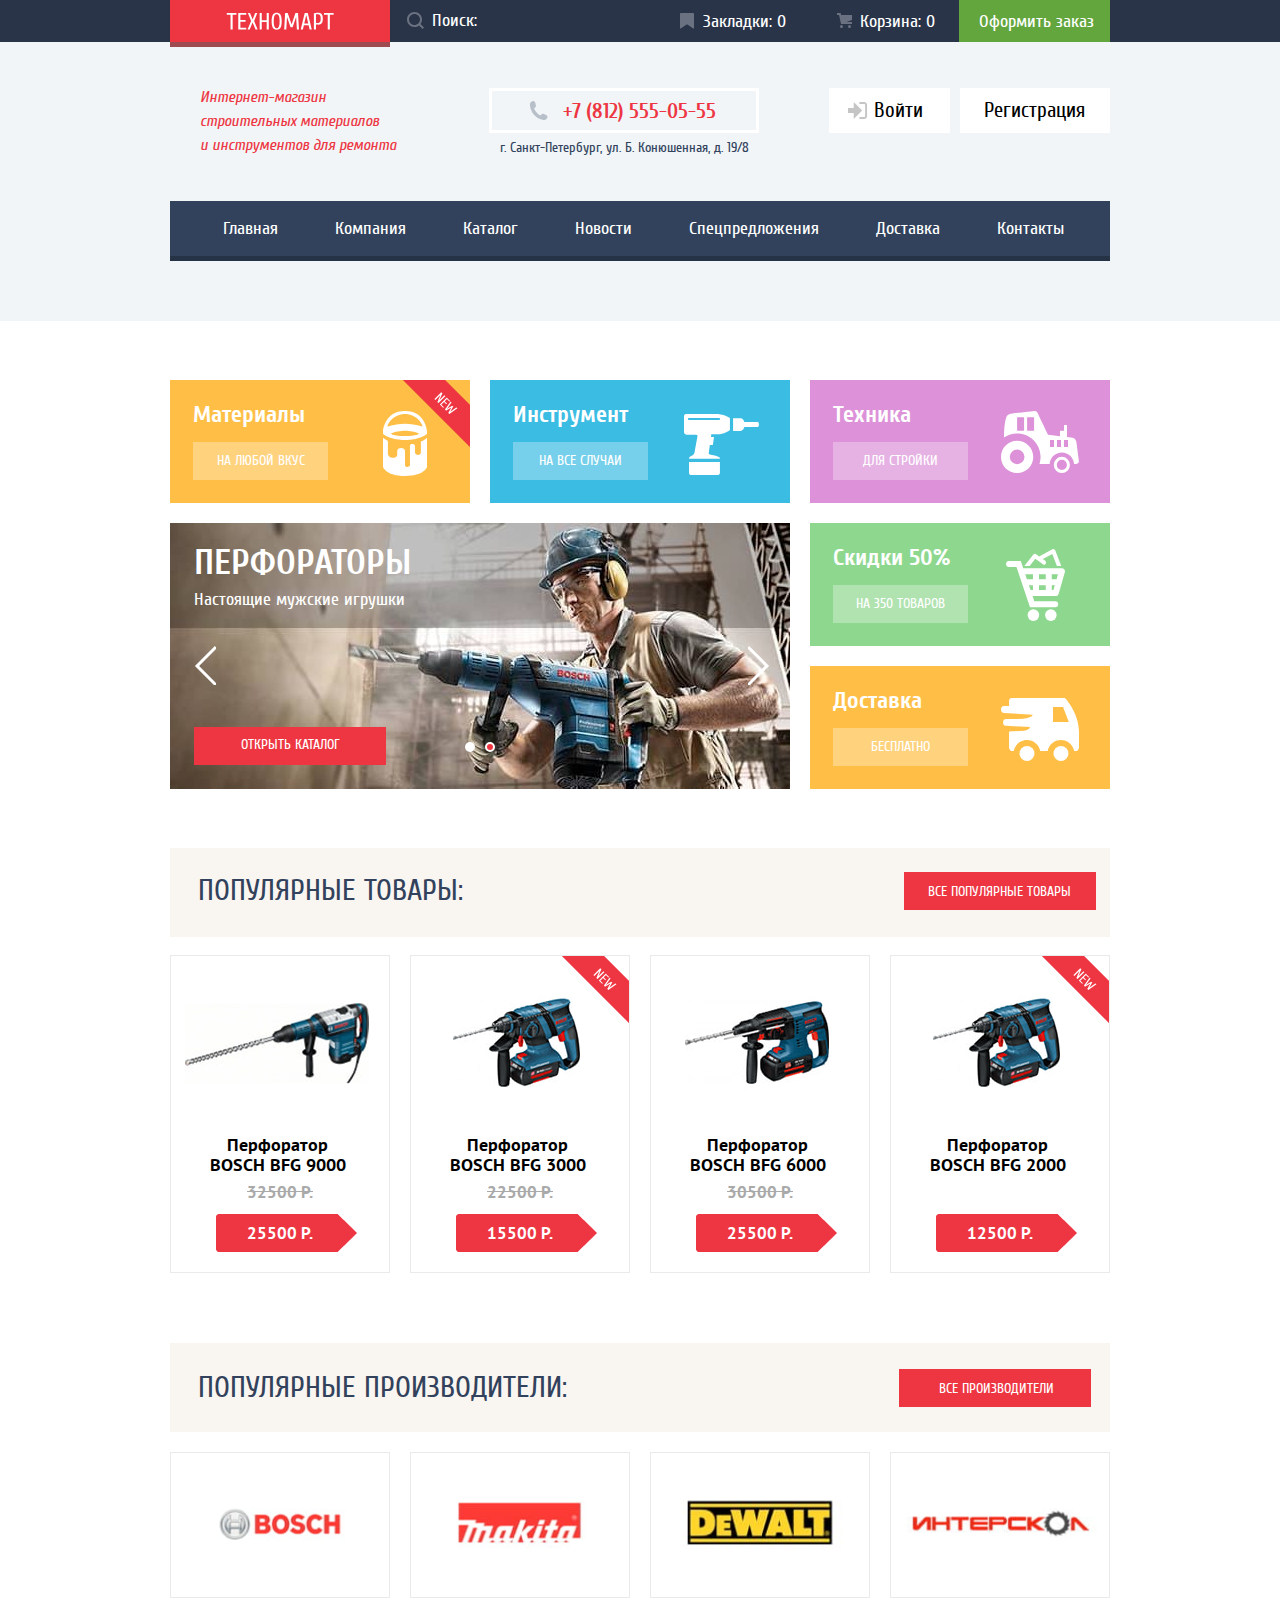
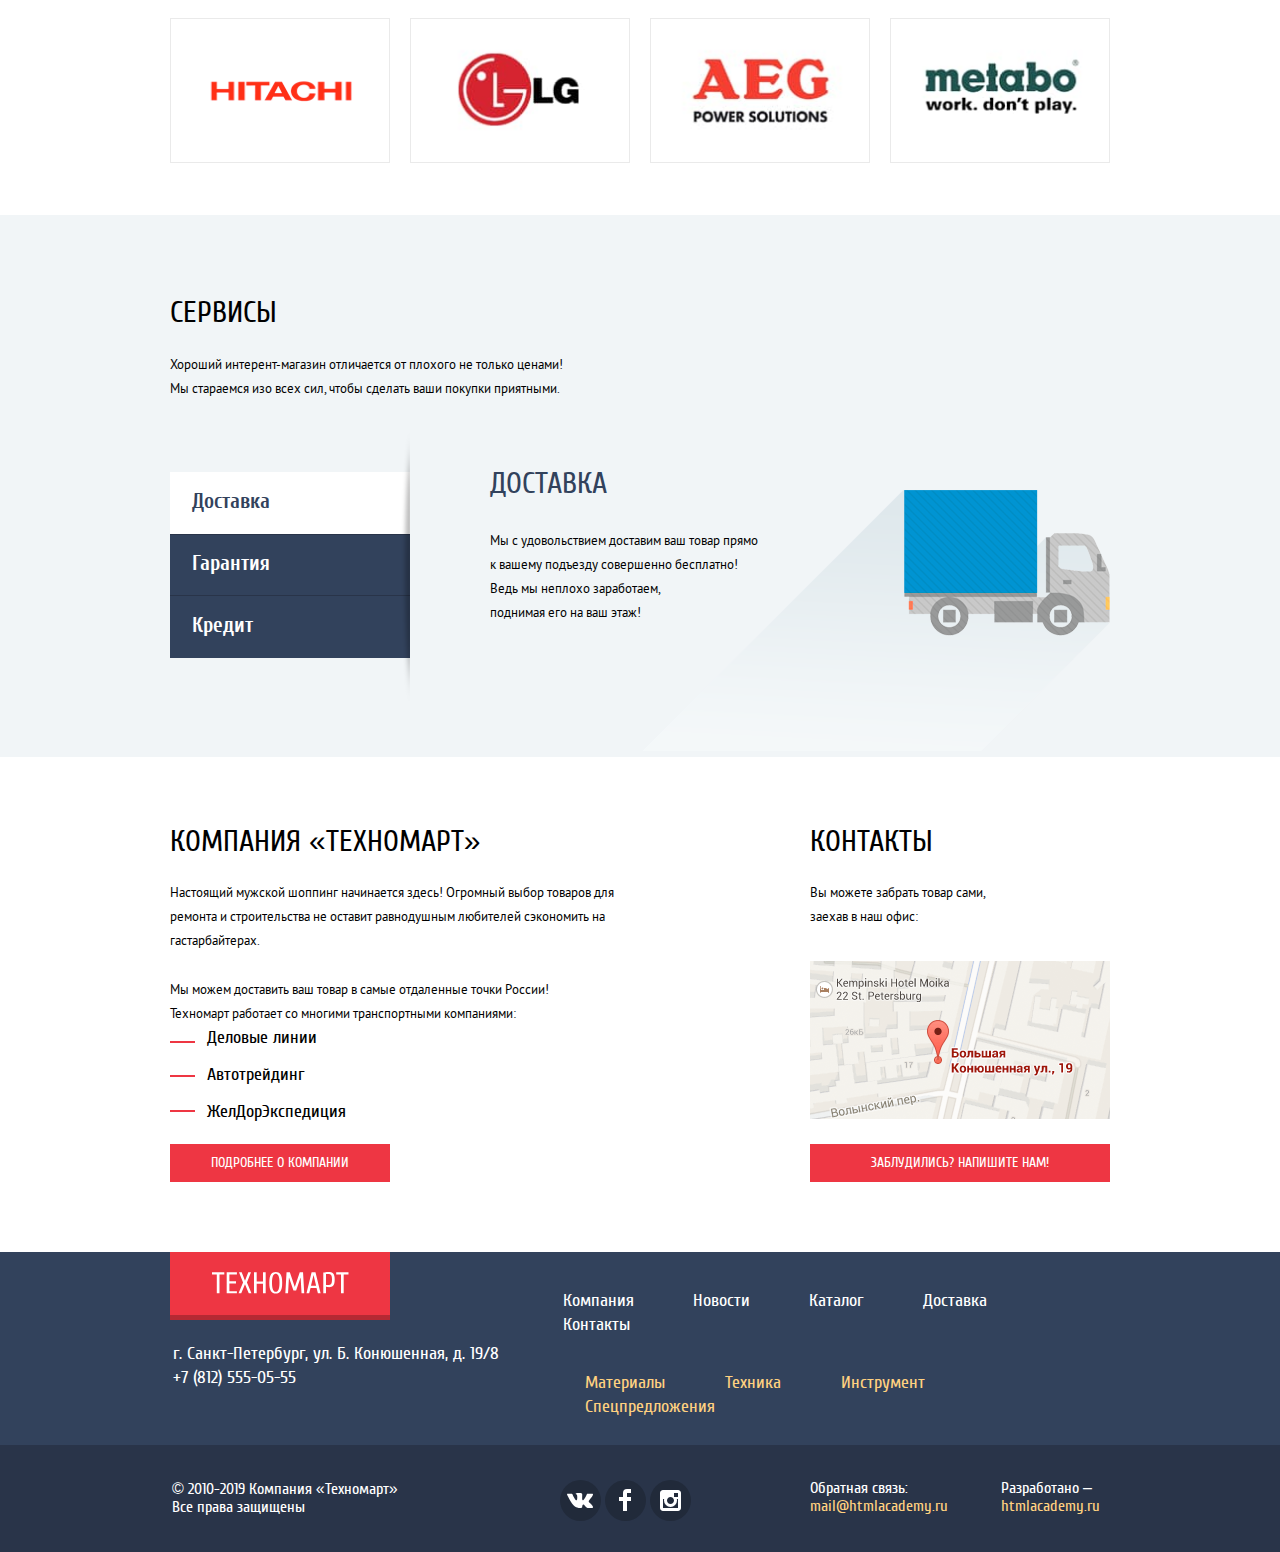
==== index.html @ ccb1fd42 "Сайт" ====
<!DOCTYPE html>
<html lang="ru" class="page">

<head>
  <meta charset="UTF-8">
  <meta name="viewport" content="width=device-width, initial-scale=1">
  <link href="css/normalize.css" rel="stylesheet">
  <link href="css/min-style.css" rel="stylesheet">
  <title>Техномарт</title>
</head>

<body class="page-body">

  <header class="main-header">
    <div class="header-up-menu">
      <div class="container">
        <div class="header-up-menu-flex">
          <a class="header-logo header-logo--nopointer" aria-label="Логотип компании технормарт">
            <svg width="108" height="18" viewBox="0 0 108 18" fill="none">
              <path fill-rule="evenodd" clip-rule="evenodd"
                d="M103.847 2.65853V17.4498H101.734V2.65853H97.9779V1.01506H107.604V2.65853H103.847ZM95.7123 11.3572C95.3444 11.819 94.8827 12.1477 94.327 12.3433C93.7714 12.539 93.1101 12.6368 92.3431 12.6368C91.9831 12.6368 91.5762 12.6133 91.1223 12.5664C90.6683 12.5194 90.2927 12.4646 89.9953 12.402V17.4498H87.8823V1.24984C88.477 1.07766 89.0757 0.95636 89.6783 0.885926C90.281 0.815491 90.9344 0.780273 91.6388 0.780273C92.5779 0.780273 93.3762 0.8781 94.0336 1.07375C94.6909 1.2694 95.2231 1.59419 95.6301 2.0481C96.037 2.50201 96.3344 3.10462 96.5223 3.85593C96.7101 4.60723 96.804 5.53853 96.804 6.64984C96.804 7.79245 96.714 8.74723 96.534 9.51419C96.354 10.2811 96.0801 10.8955 95.7123 11.3572ZM94.5149 4.5368C94.3975 3.97332 94.2136 3.52723 93.9631 3.19853C93.7127 2.86984 93.3957 2.63897 93.0123 2.50593C92.6288 2.37288 92.1709 2.30636 91.6388 2.30636H89.9953V10.9933H91.6388C92.1709 10.9933 92.6288 10.9268 93.0123 10.7938C93.3957 10.6607 93.7127 10.4298 93.9631 10.1011C94.2136 9.77245 94.3975 9.32636 94.5149 8.76288C94.6322 8.1994 94.6909 7.49506 94.6909 6.64984C94.6909 5.80462 94.6322 5.10027 94.5149 4.5368ZM82.5996 13.2238H77.904L76.8475 17.4498H74.7344L78.7257 1.01506H81.7779L85.7692 17.4498H83.6562L82.5996 13.2238ZM80.2988 3.36288H80.2049L78.2562 11.5803H82.2475L80.2988 3.36288ZM70.1562 5.24114H70.0388L66.6344 15.3368H64.5214L61.117 5.24114H60.9996L60.2953 17.4498H58.1823L59.1214 1.01506H61.704L65.5309 12.2846H65.6249L69.4518 1.01506H72.0344L72.9736 17.4498H70.8605L70.1562 5.24114ZM54.3788 15.9238C53.9405 16.5655 53.4123 17.0194 52.794 17.2855C52.1757 17.5516 51.4675 17.6846 50.6692 17.6846C49.8709 17.6846 49.1627 17.5516 48.5444 17.2855C47.9262 17.0194 47.3979 16.5655 46.9596 15.9238C46.5214 15.282 46.1888 14.4172 45.9618 13.3294C45.7349 12.2416 45.6214 10.8759 45.6214 9.23245C45.6214 7.58897 45.7349 6.22332 45.9618 5.13549C46.1888 4.04766 46.5214 3.18288 46.9596 2.54114C47.3979 1.8994 47.9262 1.44549 48.5444 1.1794C49.1627 0.913317 49.8709 0.780273 50.6692 0.780273C51.4675 0.780273 52.1757 0.913317 52.794 1.1794C53.4123 1.44549 53.9405 1.8994 54.3788 2.54114C54.817 3.18288 55.1496 4.04766 55.3766 5.13549C55.6036 6.22332 55.717 7.58897 55.717 9.23245C55.717 10.8759 55.6036 12.2416 55.3766 13.3294C55.1496 14.4172 54.817 15.282 54.3788 15.9238ZM53.3575 5.75766C53.1931 4.84984 52.9779 4.12984 52.7118 3.59766C52.4457 3.06549 52.1327 2.69766 51.7727 2.49419C51.4127 2.29071 51.0449 2.18897 50.6692 2.18897C50.2936 2.18897 49.9257 2.29071 49.5657 2.49419C49.2057 2.69766 48.8927 3.06549 48.6266 3.59766C48.3605 4.12984 48.1453 4.84984 47.9809 5.75766C47.8166 6.66549 47.7344 7.82375 47.7344 9.23245C47.7344 10.6411 47.8166 11.7994 47.9809 12.7072C48.1453 13.6151 48.3605 14.3351 48.6266 14.8672C48.8927 15.3994 49.2057 15.7672 49.5657 15.9707C49.9257 16.1742 50.2936 16.2759 50.6692 16.2759C51.0449 16.2759 51.4127 16.1742 51.7727 15.9707C52.1327 15.7672 52.4457 15.3994 52.7118 14.8672C52.9779 14.3351 53.1931 13.6151 53.3575 12.7072C53.5218 11.7994 53.604 10.6411 53.604 9.23245C53.604 7.82375 53.5218 6.66549 53.3575 5.75766ZM40.6909 9.9368H35.7605V17.4498H33.6475V1.01506H35.7605V8.29332H40.6909V1.01506H42.804V17.4498H40.6909V9.9368ZM29.5396 17.4498L26.6048 10.4064L23.67 17.4498H21.5569L25.0787 8.99766L21.9091 1.01506H24.0222L26.6048 7.58897L29.1874 1.01506H31.3004L28.1309 8.99766L31.6526 17.4498H29.5396ZM12.283 1.01506H20.2656V2.65853H14.3961V8.05853H19.5613V9.70201H14.3961V15.8064H20.2656V17.4498H12.283V1.01506ZM6.64825 17.4498H4.53521V2.65853H0.778687V1.01506H10.4048V2.65853H6.64825V17.4498Z"
                fill="white" />
            </svg>
          </a>
          <form action="https://echo.htmlacademy.ru" method="post">
            <label class="input-box">
              <span class="visually-hidden">Поиск</span>
              <input type="search" name="search" placeholder="Поиск:">
              <svg width="17" height="17" viewBox="0 0 17 17" fill="none">
                <path fill-rule="evenodd" clip-rule="evenodd"
                  d="M13.458 12.044L17 15.586L15.586 17L12.044 13.458C10.782 14.421 9.21 15 7.5 15C3.35786 15 0 11.6421 0 7.5C0 3.35786 3.35786 0 7.5 0C11.6421 0 15 3.35786 15 7.5C15.0001 9.14309 14.4581 10.7403 13.458 12.044ZM7.5 2C4.467 2 2 4.467 2 7.5C2.00331 10.5362 4.4638 12.9967 7.5 13C10.532 13 13 10.532 13 7.5C13 4.467 10.532 2 7.5 2Z" />
              </svg>
            </label>
          </form>
          <div class="header-buttons-box">
            <a href="#" class="bookmark" aria-label="Кнопка закладки">
              Закладки: 0
            </a>
            <a href="#" class="cart" aria-label="Кнопка корзины">
              Корзина: 0
            </a>
            <a href="#" class="button-checkout" aria-label="Кнопка оформить заказ">
              Оформить заказ
            </a>
          </div>
        </div>
      </div>
    </div>
    <div class="container">
      <div class="header-main-flex">
        <p>
          Интернет-магазин
          строительных материалов
          и&nbsp;инструментов для ремонта
        </p>
        <div class="contacts">
          <a href="tel:+78125550555" class="phone-number" aria-label="Телефон компании">
            +7 (812) 555-05-55
          </a>
          <address class="address">
            г. Санкт-Петербург, ул. Б. Конюшенная, д. 19/8
          </address>
        </div>
        <div class="link-box">
          <a href="#" class="enter-link" aria-label="Войти в аккаунт">
            Войти
            <svg width="20" height="17" viewBox="0 0 20 17" fill="none">
              <path d="M14.1667 8.5L5.71429 0V6H0V11H5.71429V17L14.1667 8.5Z" />
              <path
                d="M16.1771 15.01H11.3895V17H16.1771C18.2514 17 19.0381 15.19 19.0619 13.974V3.028C19.0381 1.811 18.2514 0 16.1771 0H11.3895V1.99H16.1771C16.9762 1.99 17.1219 2.671 17.1391 3.047V13.951C17.1229 14.327 16.9762 15.01 16.1771 15.01Z" />
            </svg>
          </a>
          <a href="#" class="reg-link" aria-label="Регистрация на сайте">
            Регистрация
          </a>
        </div>
      </div>
      <nav class="main-navigate">
        <ul>
          <li>
            <a>Главная</a>
          </li>
          <li>
            <a href="#">Компания</a>
          </li>
          <li>
            <a href="catalog.html">Каталог</a>
          </li>
          <li>
            <a href="#">Новости</a>
          </li>
          <li>
            <a href="#">Спецпредложения</a>
          </li>
          <li>
            <a href="#">Доставка</a>
          </li>
          <li>
            <a href="#">Контакты</a>
          </li>
        </ul>
      </nav>
    </div>
  </header>







  <main>
    <div class="container mar-top">
      <h1 class="visually-hidden">Сайт компании Техномарт</h1>
      <section class="main-services-grid">
        <h2 class="visually-hidden">Услуги</h2>
        <div class="material sec-pading new">
          <h3>Материалы</h3>
          <a href="#" aria-label="Материалы"><span>На любой вкус</span></a>
        </div>
        <div class="instrument sec-pading">
          <h3>Инструмент</h3>
          <a href="#" aria-label="Инструмент"><span>На все случаи</span></a>
        </div>
        <div class="tech sec-pading">
          <h3>Техника</h3>
          <a href="#" aria-label="Техника"><span>Для стройки</span></a>
        </div>
        <div class="discounts sec-pading">
          <h3>Скидки 50%</h3>
          <a href="#" aria-label="Скидки"><span>На 350 товаров</span></a>
        </div>
        <div class="deliviry sec-pading">
          <h3>Доставка</h3>
          <a href="#" aria-label="Доставка"><span>Бесплатно</span></a>
        </div>
        <div class="slider">
          <ul class="slider-list">
            <li class="js-slider slider-list-item">
              <h3>Перфораторы</h3>
              <span>Настоящие мужские игрушки</span>
              <a href="catalog.html">Открыть каталог</a>
              <img src="img/perfotrators.jpg" alt="Пример работы перфоратора" width="620" height="266">
            </li>
            <li class="js-slider slider-list-item hidden">
              <h3>Дрели</h3>
              <span>Настоящие мужские игрушки</span>
              <a href="catalog.html">Открыть каталог</a>
              <img src="img/drills.jpg" alt="Пример работы дрели" width="620" height="266">
            </li>
          </ul>
          <div>
            <button type="button" class="button-slide button-slide--left" aria-label="Предыдущий слайд"></button>
            <button type="button" class="button-slide button-slide--right" aria-label="Следущий слайд"></button>
            <button type="button" class="button-slide-active button-slide-active-current"
              aria-label="Первый слайд"></button>
            <button type="button" class="button-slide-active button-slide-active--left"
              aria-label="Второй слайд"></button>
          </div>
        </div>
      </section>
      <section class="pop-sale">
        <div class="sec-title">
          <h2 class="title title--color">Популярные товары:</h2>
          <a href="#">Все популярные товары</a>
        </div>
        <ul class="list-flex">
          <li class="list-flex-item">
            <div class="card-img-wrapper">
              <img src="img/bosch9000.jpg" alt="Перфоратор BOSCH BFG 9000" width="184" height="164">
            </div>
            <h3>Перфоратор BOSCH BFG 9000</h3>
            <span class="prise-linethrough prise-linethrough--index">32500 Р.</span>
            <span class="prise-holder">25500 Р.</span>
            <div class="buy-cart">
              <a href="#" class="js-cart buy-cart-buy">Купить</a>
              <a href="#" class="buy-cart-bookmark">В закладки</a>
            </div>
          </li>
          <li class="new list-flex-item">
            <div class="card-img-wrapper">
              <img src="img/bosch3000.jpg" alt="Перфоратор BOSCH BFG 3000" width="127" height="112">
            </div>
            <h3>Перфоратор BOSCH BFG 3000</h3>
            <span class="prise-linethrough prise-linethrough--index">22500 Р.</span>
            <span class="prise-holder">15500 Р.</span>
            <div class="buy-cart">
              <a href="#" class="js-cart buy-cart-buy">Купить</a>
              <a href="#" class="buy-cart-bookmark">В закладки</a>
            </div>
          </li>
          <li class="list-flex-item">
            <div class="card-img-wrapper">
              <img src="img/bosch6000.jpg" alt="Перфоратор BOSCH BFG 6000" width="144" height="128">
            </div>
            <h3>Перфоратор BOSCH BFG 6000</h3>
            <span class="prise-linethrough prise-linethrough--index">30500 Р.</span>
            <span class="prise-holder">25500 Р.</span>
            <div class="buy-cart">
              <a href="#" class="js-cart buy-cart-buy">Купить</a>
              <a href="#" class="buy-cart-bookmark">В закладки</a>
            </div>
          </li>
          <li class="new list-flex-item">
            <div class="card-img-wrapper">
              <img src="img/bosch2000.jpg" alt="Перфоратор BOSCH BFG 2000" width="127" height="112">
            </div>
            <h3>Перфоратор BOSCH BFG 2000</h3>
            <span class="prise-holder ">12500 Р.</span>
            <div class="buy-cart">
              <a href="#" class="js-cart buy-cart-buy">Купить</a>
              <a href="#" class="buy-cart-bookmark">В закладки</a>
            </div>
          </li>
        </ul>
      </section>
      <section class="manifactoure-sec">
        <div class="sec-title sec-title--manifacture">
          <h2 class="title title--color">Популярные производители:</h2>
          <a href="#" class="sec-link">Все производители</a>
        </div>
        <ul class="manf-flex-list">
          <li>
            <a href="#" aria-label="Производитель Bosch">
              <img src="img/bosch_logo.jpg" alt="Логотип BOSCH" width="220" height="145">
            </a>
          </li>
          <li>
            <a href="#" aria-label="Производитель Makita">
              <img src="img/makita_logo.jpg" alt="Логотип MAKITA" width="220" height="145">
            </a>
          </li>
          <li>
            <a href="#" aria-label="Производитель DeWalt">
              <img src="img/dewalt_logo.jpg" alt="Логотип DeWALT" width="220" height="145">
            </a>
          </li>
          <li>
            <a href="#" aria-label="Производитель Интерскол">
              <img src="img/interscol_logo.jpg" alt="Логотип ИНТЕРСКОЛ" width="220" height="145">
            </a>
          </li>
          <li>
            <a href="#" aria-label="Производитель Hitachi">
              <img src="img/hitachi_logo.jpg" alt="Логотип HITACHI" width="220" height="145">
            </a>
          </li>
          <li>
            <a href="#" aria-label="Производитель LG">
              <img src="img/lg_logo.jpg" alt="Логотип LG" width="220" height="145">
            </a>
          </li>
          <li>
            <a href="#" aria-label="Производитель AEG Power solutions">
              <img src="img/aegpe_logo.jpg" alt="Логотип AEG POWER SOLUTIONS" width="220" height="145">
            </a>
          </li>
          <li>
            <a href="#" aria-label="Производитель Metabo">
              <img src="img/metabo_logo.jpg" alt="Логотип METABO work.Don't play." width="220" height="145">
            </a>
          </li>
        </ul>
      </section>
    </div>
    <section class="servese-background">
      <div class="container">
        <h2 class="title">Сервисы</h2>
        <p class="servse-text">
          Хороший интерент-магазин отличается от плохого не только ценами!
          Мы стараемся изо всех сил, чтобы сделать ваши покупки приятными.
        </p>
        <div class="servese-slider">
          <ul>
            <li class="servese-slider-item">
              <a href="#" class="js-servese-tabs servese-slider-active">Доставка</a>
            </li>
            <li class="servese-slider-item">
              <a href="#" class="js-servese-tabs">Гарантия</a>
            </li>
            <li class="servese-slider-item">
              <a href="#" class="js-servese-tabs">Кредит</a>
            </li>
          </ul>
          <div class="js-servese-tabs-content servese-slider-content">
            <div class="delivery-slider">
              <h3 class="title title--color">Доставка</h3>
              <p>
                Мы с удовольствием доставим ваш товар прямо <br>
                к вашему подъезду совершенно бесплатно! <br>
                Ведь мы неплохо заработаем, <br>
                поднимая его на ваш этаж!
              </p>
            </div>
          </div>
          <div class="js-servese-tabs-content servese-slider-content hidden">
            <div class="garanty-slider">
              <h3 class="title title--color">Гарантия</h3>
              <p>
                Если купленный у нас товар поломается или заискрит, <br>
                а также в случае пожара, спровацированного его <br>
                возгоранием, вы всегда можете быть уверены в нашей <br>
                гарантии. Мы обменяем сгоревший товар на новый. <br>
                Дом уж восстановите как-нибуть сами.
              </p>
            </div>
          </div>
          <div class="js-servese-tabs-content servese-slider-content hidden">
            <div class="credit-slider">
              <h3 class="title title--color">Кредит</h3>
              <p>
                Залезть в долговую яму стало проще! <br>
                Кредитные консультанты придут вам на помощь.
              </p>
              <a href="#" aria-label="Оформить заявку на кредит">Отправить заявку</a>
            </div>
          </div>
        </div>
      </div>
    </section>
    <div class="container">
      <div class="text-section-flex">
        <section class="text-section">
          <h2 class="title">Компания &laquo;Техномарт&raquo;</h2>
          <h3 class="visually-hidden">Немного о доставке</h3>
          <p class="text-pad">
            Настоящий мужской шоппинг начинается здесь! Огромный выбор товаров для
            ремонта и строительства не оставит равнодушным любителей сэкономить на
            гастарбайтерах.
          </p>
          <p>
            Мы можем доставить ваш товар в самые отдаленные точки России!
            Техномарт&nbsp;работает со многими транспортными компаниями:
          </p>
          <ul>
            <li>Деловые линии</li>
            <li>Автотрейдинг</li>
            <li>ЖелДорЭкспедиция</li>
          </ul>
          <a href="#">Подробнее о компании</a>
        </section>
        <section class="contact-section">
          <h2 class="title">Контакты</h2>
          <span>
            Вы можете забрать товар сами,
            заехав в наш офис:
          </span>
          <a href="https://yandex.ru/maps/2/saint-petersburg/house/bolshaya_konyushennaya_ulitsa_19_8/Z0kYdQVjSEQPQFtjfXVyeXpgYQ==/?ll=30.323117%2C59.938635&z=17.09"
            class="js-map map" aria-label="г.Санкт-Петербург, ул.Б. Конюшенная, д. 19/8">
            <img src="img/map.png" alt="Адрес на карте" width="300" height="158">
          </a>
          <a href="#" class="js-form form-link">Заблудились? Напишите нам!</a>
        </section>
      </div>
    </div>
  </main>

  <footer class="main-footer">
    <div class="container">
      <div class="footer-flex-box">
        <div class="contacts-flex">
          <a class="footer-logo header-logo--nopointer">
            <svg width="138" height="23" viewBox="0 0 138 23" fill="none">
              <path fill-rule="evenodd" clip-rule="evenodd"
                d="M132.694 3.39695V22.297H129.994V3.39695H125.194V1.29695H137.494V3.39695H132.694ZM122.299 14.5119C121.829 15.1019 121.239 15.5219 120.529 15.7719C119.819 16.0219 118.974 16.1469 117.994 16.1469C117.534 16.1469 117.014 16.1169 116.434 16.0569C115.854 15.9969 115.374 15.9269 114.994 15.8469V22.2969H112.294V1.59695C113.054 1.37695 113.819 1.22195 114.589 1.13195C115.359 1.04195 116.194 0.996948 117.094 0.996948C118.294 0.996948 119.314 1.12195 120.154 1.37195C120.994 1.62195 121.674 2.03695 122.194 2.61695C122.714 3.19695 123.094 3.96695 123.334 4.92695C123.574 5.88695 123.694 7.07695 123.694 8.49695C123.694 9.95695 123.579 11.1769 123.349 12.1569C123.119 13.1369 122.769 13.9219 122.299 14.5119ZM120.769 5.79694C120.619 5.07694 120.384 4.50694 120.064 4.08694C119.744 3.66694 119.339 3.37194 118.849 3.20194C118.359 3.03194 117.774 2.94694 117.094 2.94694H114.994V14.0469H117.094C117.774 14.0469 118.359 13.9619 118.849 13.7919C119.339 13.6219 119.744 13.3269 120.064 12.9069C120.384 12.4869 120.619 11.9169 120.769 11.1969C120.919 10.4769 120.994 9.57694 120.994 8.49694C120.994 7.41694 120.919 6.51694 120.769 5.79694ZM105.544 16.897H99.544L98.194 22.297H95.494L100.594 1.29695H104.494L109.594 22.297H106.894L105.544 16.897ZM102.604 4.29694H102.484L99.994 14.7969H105.094L102.604 4.29694ZM89.644 6.69695H89.494L85.144 19.597H82.444L78.094 6.69695H77.944L77.044 22.297H74.344L75.544 1.29695H78.844L83.734 15.697H83.854L88.744 1.29695H92.044L93.244 22.297H90.544L89.644 6.69695ZM69.484 20.3469C68.924 21.1669 68.249 21.7469 67.459 22.0869C66.669 22.4269 65.764 22.5969 64.744 22.5969C63.724 22.5969 62.819 22.4269 62.029 22.0869C61.239 21.7469 60.564 21.1669 60.004 20.3469C59.444 19.5269 59.019 18.4219 58.729 17.0319C58.439 15.6419 58.294 13.8969 58.294 11.7969C58.294 9.69695 58.439 7.95195 58.729 6.56195C59.019 5.17195 59.444 4.06695 60.004 3.24695C60.564 2.42695 61.239 1.84695 62.029 1.50695C62.819 1.16695 63.724 0.996948 64.744 0.996948C65.764 0.996948 66.669 1.16695 67.459 1.50695C68.249 1.84695 68.924 2.42695 69.484 3.24695C70.044 4.06695 70.469 5.17195 70.759 6.56195C71.049 7.95195 71.194 9.69695 71.194 11.7969C71.194 13.8969 71.049 15.6419 70.759 17.0319C70.469 18.4219 70.044 19.5269 69.484 20.3469ZM68.179 7.35695C67.969 6.19695 67.694 5.27695 67.354 4.59695C67.014 3.91695 66.614 3.44695 66.154 3.18695C65.694 2.92695 65.224 2.79695 64.744 2.79695C64.264 2.79695 63.794 2.92695 63.334 3.18695C62.874 3.44695 62.474 3.91695 62.134 4.59695C61.794 5.27695 61.519 6.19695 61.309 7.35695C61.099 8.51695 60.994 9.99695 60.994 11.7969C60.994 13.5969 61.099 15.0769 61.309 16.2369C61.519 17.3969 61.794 18.3169 62.134 18.9969C62.474 19.6769 62.874 20.1469 63.334 20.4069C63.794 20.6669 64.264 20.7969 64.744 20.7969C65.224 20.7969 65.694 20.6669 66.154 20.4069C66.614 20.1469 67.014 19.6769 67.354 18.9969C67.694 18.3169 67.969 17.3969 68.179 16.2369C68.389 15.0769 68.494 13.5969 68.494 11.7969C68.494 9.99695 68.389 8.51695 68.179 7.35695ZM51.994 12.697H45.694V22.297H42.994V1.29695H45.694V10.597H51.994V1.29695H54.694V22.297H51.994V12.697ZM37.745 22.297L33.995 13.297L30.245 22.297H27.545L32.045 11.497L27.995 1.29695H30.695L33.995 9.69695L37.295 1.29695H39.995L35.945 11.497L40.445 22.297H37.745ZM15.695 1.29695H25.895V3.39695H18.395V10.297H24.995V12.397H18.395V20.197H25.895V22.297H15.695V1.29695ZM8.495 22.297H5.795V3.39695H0.994999V1.29695H13.295V3.39695H8.495V22.297Z"
                fill="white" />
            </svg>
          </a>
          <address>
            г. Санкт-Петербург, ул. Б. Конюшенная, д. 19/8
          </address>
          <a href="tel:+78125550555" class="footer-phone" aria-label="Телефон компании">
            +7 (812) 555-05-55
          </a>
        </div>
        <div class="ul-flex">
          <ul class="footer-list-a">
            <li>
              <a href="#">Компания</a>
            </li>
            <li>
              <a href="#">Новости</a>
            </li>
            <li>
              <a href="catalog.html">Каталог</a>
            </li>
            <li>
              <a href="#">Доставка</a>
            </li>
            <li>
              <a href="#">Контакты</a>
            </li>
          </ul>
          <ul class="footer-list-b">
            <li>
              <a href="#">Материалы</a>
            </li>
            <li>
              <a href="#">Техника</a>
            </li>
            <li>
              <a href="#">Инструмент</a>
            </li>
            <li>
              <a href="#">Спецпредложения</a>
            </li>
          </ul>
        </div>
      </div>
    </div>
    <div class="copy-box">
      <div class="container">
        <div class="copirat-felx-box">
          <div class="copyright">
            &copy; 2010-2019 Компания &laquo;Техномарт&raquo; <br>
            Все права защищены
          </div>
          <ul class="social-icons">
            <li>
              <a href="#" class="vk" aria-label="Мы в Контакте"></a>
            </li>
            <li>
              <a href="#" class="facebook" aria-label="Мы в Фейсбук"></a>
            </li>
            <li>
              <a href="#" class="instagram" aria-label="Мы в Инстограм"></a>
            </li>
          </ul>
          <div class="developers">
            <span class="mail">
              Oбратная связь:
              <a href="mailto:mail@htmlacademy.ru" aria-label="Наш Email">mail@htmlacademy.ru</a>
            </span>
            <span class="developer">
              Разработано &ndash;
              <a href="https://htmlacademy.ru/intensive/htmlcss" aria-label="Сайт разработчика">htmlacademy.ru</a>
            </span>
          </div>
        </div>
      </div>
    </div>
  </footer>

  <div class="js-map-modale popup-map">
    <div class="iframe">
      <iframe title="Адрес компании на карте"
        src="https://yandex.ru/map-widget/v1/?um=constructor%3A9cfc566d236d00d9fb38593831b7e65cd8dfeaa9be7239e379272db6b9f8bec5&amp;source=constructor"
        width="943" height="449">
      </iframe>
      <button type="button" class="button-close button-close--iframe" aria-label="Закрыть карту"></button>
    </div>
  </div>

  <div class="js-form-modale form-popup">
    <button type="button" class="button-close button-close--form" aria-label=" Закрыть окно"></button>
    <form class="form-flex-box" action="https://echo.htmlacademy.ru" method="post">
      <div class="form-flex-box-text">
        <label class="name">Ваше имя:
          <input type="text" class="js-name" name="name" placeholder="Имя Фамилия">
        </label>
        <label>Ваш e-mail:
          <input type="email" class="js-email" name="email" placeholder="email@example.com">
        </label>
      </div>
      <div class="textarea-container">
        <label for="textarea" class="textarea">Текст письма:</label>
        <textarea name="letter" placeholder="В свободной форме" id="textarea"></textarea>
      </div>
      <div class="button-container">
        <button type="submit" class="button-submit js-submit">Отправить</button>
      </div>
    </form>
  </div>

  <div class="js-cart-modale cart-popup-wrapper">
    <button type="button" class="button-close button-close--cart" aria-label="Закрыть окно"></button>
    <span>Товар добавлен в корзину!</span>
    <div class="link-cart-wrapper">
      <a href="#" class="link-cart-order" aria-label="Перейти к оформлению покупки">Оформить заказ</a>
      <a href="#" class="js-contine link-cart-contine" aria-label="Продолжить покупки">Продолжить покупки</a>
    </div>
  </div>

  <script src="./js/min-script.js"></script>
</body>

</html>
---- css/min-style.css ----
*,::after,::before{box-sizing:border-box}html{box-sizing:border-box}@font-face{font-style:normal;font-weight:400;font-family:Cuprum;font-display:swap;src:url(../fonts/cuprum.woff2) format("woff2"),url(../fonts/cuprum.woff) format("woff")}@font-face{font-style:normal;font-weight:700;font-family:Cuprum;font-display:swap;src:url(../fonts/cuprumbold.woff2) format("woff2"),url(../fonts/cuprumbold.woff) format("woff")}@font-face{font-style:italic;font-weight:400;font-family:Cuprum;font-display:swap;src:url(../fonts/cuprumitalic.woff2) format("woff2"),url(../fonts/cuprumitalic.woff) format("woff")}@font-face{font-style:italic;font-weight:700;font-family:Cuprum;font-display:swap;src:url(../fonts/cuprumbolditalic.woff2) format("woff2"),url(../fonts/cuprumbolditalic.woff) format("woff")}@font-face{font-style:normal;font-weight:400;font-family:"PT Sans";font-display:swap;src:url(../fonts/ptsans.woff2) format("woff2"),url(../fonts/ptsans.woff) format("woff")}@font-face{font-style:normal;font-weight:700;font-family:"PT Sans";font-display:swap;src:url(../fonts/ptsansbold.woff2) format("woff2"),url(../fonts/ptsansbold.woff) format("woff")}.visually-hidden{clip:rect(0 0 0 0);position:absolute;width:1px;height:1px;margin:-1px}.new::before{content:"";position:absolute;top:0;right:0;width:70px;height:70px;background-image:url(../img/new-flag-big.png);background-repeat:no-repeat;background-position:center;z-index:1}body ul{list-style:none}body address{font-style:normal}:root{--basic-red:#EE3643;--basic-green:#63A63E;--basic-gray:#3D546F;--basic-graylight:#C5C5C5;--button-graylight:#E5E5E5;--basic-background:#F1F5F7;--white:#ffffff;--special-yellow:#FFBF47;--special-blue:#3BBCE3;--special-lilac:#DC91D8;--special-greenlight:#8ED78F;--special-yellowlight:#FFD180;--complite:#5FBB2D;--warning:#FFBF47;--error:#BA2732;--lightred:#FF5357;--lightgray:#EAEAEA;--title-color:#32425C;--black:#000000;--hover-color:#293449;--action-background:#1D2739;--upbox-backgrond:#161D29;--linergradient:#212A3A;--linethough:#A9A9A9;--some-color:#F9F5F0;--box-shadow:rgba(0, 0, 0, 0.24);--opasity-back:rgba(255, 255, 255, 0.3);--box-shadow-hover:rgba(138, 31, 39, 0.8);--hover-effect-gl:rgba(197, 197, 197, 0.3);--active-effect-gl:rgba(167, 167, 167, 0.3);--catalog-back-color:#F7F3EC;--boxshadow-cart:#367315;--cart-background:#518534;--rangeprie-back:#D7DCDE;--togle:#ababab;--raido-box:#B5B5B5;--rangeprice-scale:#00ca74;--frompopup-shadow:rgba(0, 0, 0, 0.75);--button-form-back:#F4F4F4;--cart-popap-shadow:rgba(41, 52, 73, 0.75)}body{width:100%;font-family:Cuprum,Arial,sans-serif;font-weight:400;font-style:normal;font-size:18px;line-height:24px;background-color:var(--white);color:var(--white)}img{max-width:100%;height:auto}a{outline:0;text-decoration:none}.container{width:960px;padding-left:10px;padding-right:10px;margin:0 auto}.page{height:100%}.page-body{display:grid;min-height:100%;grid-template-rows:min-content 1fr min-content;align-content:start}.title{color:var(--black);font-size:30px;line-height:30px;text-transform:uppercase;margin:0;padding:0;padding-bottom:10px;padding-top:10px;font-weight:400}.title--color{color:var(--title-color)}.main-header{background-color:var(--basic-background)}.header-up-menu{background-color:var(--hover-color)}.header-up-menu-flex{display:flex;flex-wrap:wrap;justify-content:start;align-items:center;padding:0;margin:0}.header-logo{min-height:42px;min-width:220px;display:flex;justify-content:center;align-items:center;background-color:var(--basic-red);box-shadow:0 5px var(--box-shadow-hover)}.header-logo:active{background-color:var(--error)}.header-logo--nopointer{pointer-events:none}.header-up-menu-flex a{color:var(--white)}.input-box{display:flex;min-height:42px;min-width:270px;justify-content:start;position:relative}.input-box svg{fill:var(--white);opacity:.3;position:absolute;text-align:center;left:17px;top:12px}.input-box input{outline:0;border:none;min-width:270px;padding-left:42px;background-color:var(--hover-color)}.input-box input::placeholder{color:var(--white)}.input-box input:hover+svg{opacity:1}.input-box input:active,.input-box input:active+svg{opacity:.3}.input-box input:focus+svg{fill:var(--basic-red);opacity:1}.input-box input:focus{background-color:var(--white)}.header-up-menu-flex input[type=search]::-webkit-search-cancel-button,.header-up-menu-flex input[type=search]::-webkit-search-decoration,.header-up-menu-flex input[type=search]::-webkit-search-results-button,.header-up-menu-flex input[type=search]::-webkit-search-results-decoration{display:none}.header-buttons-box{display:flex;justify-content:space-between;align-items:center;min-width:450px}.bookmark,.button-checkout,.cart{height:100%;min-width:50px;border:none;outline:0;position:relative;padding-top:10px;padding-bottom:8px}.bookmark{padding-left:43px;padding-right:27px;flex-grow:1}.cart{padding-left:32px;padding-right:10px;flex-grow:1}.button-checkout{padding-left:20px;padding-right:16px}.bookmark::before{content:"";background-image:url(../img/svg-logo/icon-bookmark.svg);width:14px;height:16px;opacity:.3;position:absolute;top:13px;left:20px}.cart::before{content:"";background-image:url(../img/svg-logo/icon-cart.svg);width:15px;height:15px;opacity:.3;position:absolute;top:13px;left:9px}.cart--color::before{content:"";background-image:url(../img/svg-logo/icon-cart.svg);width:15px;height:15px;opacity:.3;position:absolute;top:13px;left:12px}.bookmark:hover,.bookmark:hover::before,.cart:hover,.cart:hover::before{opacity:1}.bookmark:focus,.bookmark:focus::before,.cart:focus,.cart:focus::before{opacity:1}.bookmark:active,.bookmark:active::before,.cart:active,.cart:active::before{background-color:var(--upbox-backgrond);opacity:.3}.button-checkout{background-color:var(--basic-green)}.button-checkout:focus,.button-checkout:hover{background-color:var(--complite)}.button-checkout:active{color:var(--opasity-back);background-color:var(--basic-green)}.header-main-flex{display:flex;flex-wrap:wrap;min-height:112px;justify-content:space-between;align-items:start;padding:0;margin:0;padding-top:43px}.header-main-flex p{font-style:italic;font-size:16px;line-height:24px;color:var(--basic-red);max-width:197px;min-height:71px;margin:0;margin-left:30px;margin-bottom:44px;margin-right:22px}.phone-number{display:flex;min-width:270px;min-height:45px;border:3px solid var(--white);font-weight:700;font-size:21px;line-height:30px;color:var(--basic-red);align-items:center;justify-content:center;outline:0;position:relative;margin-top:3px;padding-left:30px}.phone-number::before{content:"";background-image:url(../img/svg-logo/icon-phone.svg);width:19px;height:19px;position:absolute;top:10px;left:37px}.phone-number:focus{outline:auto}.address{color:var(--title-color);font-weight:400;font-size:14px;line-height:24px;margin-top:3px;min-width:270px;min-height:24px;text-align:center}.link-box{display:flex;margin-top:3px}.enter-link,.reg-link{background-color:var(--white);padding-top:12px;padding-bottom:12px;font-size:21px;line-height:21px;min-height:45px;color:var(--black);outline:0;position:relative}.enter-link{width:121px;padding-left:45px;padding-right:27px;margin-right:10px}.enter-link svg{fill:var(--basic-graylight);position:absolute;top:14px;left:19px}.reg-link{width:150px;padding-left:24px;padding-right:24px}.enter-link:hover,.enter-link:hover svg,.reg-link:hover{color:var(--basic-red);fill:var(--basic-gray)}.enter-link:focus,.enter-link:focus svg,.reg-link:focus{color:var(--basic-red);fill:var(--basic-gray)}.enter-link:active,.enter-link:active svg,.reg-link:active{color:var(--basic-graylight);fill:var(--basic-graylight)}.main-navigate{margin-bottom:60px}.main-navigate ul{display:flex;flex-wrap:wrap;min-height:60px;align-items:center;background-color:var(--title-color);margin:0;padding:0;padding-left:25px;padding-right:17px;box-shadow:inset 0 -5px 0 var(--box-shadow)}.main-navigate li{flex-grow:1}.main-navigate a{color:var(--white);display:block;padding-top:15px;padding-bottom:19px;padding-left:28px}.main-navigate a:focus,.main-navigate a:hover{background-color:var(--hover-color)}.main-navigate a:active{background-color:var(--action-background);opacity:.5}.mar-top{margin-top:59px}.main-services-grid{display:grid;grid-template-columns:300px 300px 300px;grid-template-rows:123px 123px 123px;grid-template-areas:"material instrument tech" "slider slider discounts" "slider slider deliviry";gap:20px}.material{position:relative;grid-area:material}.instrument{position:relative;grid-area:instrument}.tech{position:relative;grid-area:tech}.discounts{position:relative;grid-area:discounts}.slider{position:relative;grid-area:slider}.deliviry{position:relative;grid-area:deliviry}.main-services-grid h3{margin:0;padding-top:20px;padding-bottom:12px;padding-right:10px;font-weight:700;font-size:24px;line-height:30px;width:300px}.main-services-grid a{font-size:14px;line-height:18px;text-transform:uppercase;display:block;text-align:center;width:135px;min-height:38px;padding:10px;color:var(--white);background-color:var(--opasity-back)}.sec-pading{padding-left:23px}.material{background-color:var(--special-yellow);background-image:url(../img/svg-logo/icon-1.svg);background-size:auto;background-repeat:no-repeat;background-position:213px 31px}.instrument{background-color:var(--special-blue);background-image:url(../img/svg-logo/icon-2.svg);background-size:auto;background-repeat:no-repeat;background-position:194px 34px}.tech{background-color:var(--special-lilac);background-image:url(../img/svg-logo/icon-3.svg);background-size:auto;background-repeat:no-repeat;background-position:191px 31px}.discounts{background-color:var(--special-greenlight);background-image:url(../img/svg-logo/icon-4.svg);background-size:auto;background-repeat:no-repeat;background-position:196px 26px}.deliviry{background-color:var(--special-yellow);background-image:url(../img/svg-logo/icon-5.svg);background-size:auto;background-repeat:no-repeat;background-position:191px 32px}.main-services-grid a:focus,.main-services-grid a:hover{background-color:var(--hover-effect-gl)}.main-services-grid a:active{background-color:var(--active-effect-gl)}.slider-list{list-style:none;margin:0;padding:0}.slider{width:620px;min-height:266px;background-repeat:no-repeat}.slider img{position:absolute;top:0;left:0;z-index:-1}.slider h3{font-weight:700;font-size:36px;line-height:36px;text-transform:uppercase;padding:0;margin:0;padding-bottom:5px;padding-top:22px;padding-left:24px;padding-right:20px}.slider span{padding:2px 24px}.slider-list-item{display:flex;position:relative;width:620px;min-height:266px;flex-direction:column;box-shadow:inset 0 104px var(--box-shadow);z-index:1;background-color:var(--linethough)}.slider-list-item a{padding:10px;padding-top:9px;margin-top:113px;width:192px;min-height:38px;background-color:var(--basic-red);margin-left:24px}.button-slide{background-image:url(../img/svg-logo/icon-left.svg);width:22px;min-height:40px;border:none;outline:0;background-color:transparent;position:absolute;top:122px;padding:10px;cursor:pointer;z-index:1}.button-slide--left{left:24px}.button-slide:focus{outline:auto}.button-slide--right{transform:scaleX(-1);right:20px;padding:0}.button-slide-active{position:absolute;left:315px;bottom:37px;padding:0;width:10px;height:10px;border:2px solid var(--white);border-radius:50%;background-color:var(--white);cursor:pointer;z-index:1}.button-slide-active--left{left:295px}.button-slide-active-current{background-color:var(--basic-red);pointer-events:none}.slider-list a:hover{background-color:var(--basic-red)}.slider-list a:focus{outline:auto;background-color:var(--basic-red)}.slider-list a:active{background-color:var(--error)}.pop-sale{margin-top:59px}.sec-title{display:flex;justify-content:space-between;min-height:89px;background-color:var(--some-color);align-items:center;padding-left:28px;padding-right:14px;padding-bottom:3px;margin-bottom:18px}.sec-title--manifacture{margin-bottom:0;padding-bottom:0;padding-right:19px}.sec-title a{color:var(--white);width:192px;min-height:38px;padding-top:11px;padding-right:24px;padding-bottom:9px;padding-left:24px;font-size:14px;line-height:18px;text-transform:uppercase;background-color:var(--basic-red)}.sec-title a:hover{background-color:var(--basic-red)}.sec-title a:focus{outline:auto;outline-color:var(--black)}.sec-title a:active{background-color:var(--error)}.list-flex{display:flex;flex-wrap:wrap;padding:0;margin:0;position:relative}.list-flex li{display:flex;flex-direction:column;min-height:318px;width:220px;border:1px solid var(--lightgray);margin-right:20px;margin-bottom:20px;padding-bottom:20px;position:relative}.list-flex li:nth-child(4n){margin-right:0}.list-flex h3{margin:0;padding:0;font-family:"PT Sans",Arial,sans-serif;font-style:normal;font-weight:700;font-size:18px;line-height:20px;color:var(--black);text-align:center;width:185px;padding-left:28px}.list-flex span{display:block;font-family:"PT Sans",Arial,sans-serif;font-style:normal;font-weight:700;font-size:17px;line-height:18px;text-align:center}.card-img-wrapper{width:100%;min-height:174px;display:flex;justify-content:center;align-items:center;padding-right:7px;margin-bottom:5px}.card-img-wrapper img{background-color:var(--title-color)}.buy-cart{width:100%;min-height:165px;display:none;position:absolute;background-color:var(--white);left:0;top:0}.list-flex-item:hover .buy-cart{display:block}.list-catatlog-flex-box-item:hover .buy-cart{display:block}.buy-cart a{display:block;width:135px;min-height:38px;text-align:center;border-radius:2px;font-size:14px;line-height:18px;text-transform:uppercase}.buy-cart-buy{position:relative;margin-left:41px;margin-top:38px;background-color:var(--basic-green);padding:10px 12px 10px 25px;box-shadow:inset 0 -3px 0 var(--boxshadow-cart);color:var(--white)}.buy-cart-buy::before{content:"";background-image:url(../img/svg-logo/icon-cart.svg);width:15px;height:15px;position:absolute;opacity:.3;left:30px;top:10px}.buy-cart-buy:focus,.buy-cart-buy:hover{background-color:var(--complite)}.buy-cart-buy:active{background-color:var(--cart-background)}.buy-cart-bookmark{margin-left:41px;margin-top:10px;padding:7px 30px 8px 27px;border:3px solid var(--basic-green);background-color:var(--white);color:var(--title-color)}.buy-cart-bookmark:focus,.buy-cart-bookmark:hover{border:3px solid var(--title-color)}.buy-cart-bookmark:active{opacity:.5}.list-catatlog-flex-box li:hover,.list-flex li:hover{box-shadow:0 4px 20px var(--box-shadow)}.prise-linethrough{text-decoration-line:line-through;color:var(--linethough)}.prise-linethrough--index{margin-top:8px;margin-bottom:8px}.list-catatlog-flex-box .prise-holder,.prise-holder{margin-top:auto;background-image:url(../img/red-button.png);background-repeat:no-repeat;background-position:45px;padding:10px 32px 10px 32px;min-width:141px}.manifactoure-sec{margin-top:50px;margin-bottom:32px}.manifactoure-sec .sec-link{padding-left:40px}.manf-flex-list{margin:0;padding:20px 0 0 0;display:flex;flex-wrap:wrap}.manf-flex-list li{display:flex;margin-bottom:20px;margin-right:20px}.manf-flex-list li:nth-child(4n){margin-right:0}.manf-flex-list a{display:flex;width:220px;border:1px solid var(--lightgray)}.manf-flex-list a:focus,.manf-flex-list a:hover{box-shadow:0 4px 20px var(--box-shadow)}.manf-flex-list a:active{box-shadow:0 4px 20px var(--box-shadow);opacity:.3}.servese-background{background-color:var(--basic-background)}.servese-slider ul{padding:0;margin:0}.servese-background h2{margin:0;padding:0;padding-top:83px;padding-bottom:25px}.servese-background p{margin:0;padding:0;font-family:"PT Sans",Arial,sans-serif;font-style:normal;font-weight:400;font-size:13px;line-height:24px;color:var(--black)}.servse-text{width:394px;min-height:49px}.servese-slider-content p{min-width:300px}.servese-slider-content h3{margin:0;padding:0;padding-bottom:30px;margin-top:-3px}.servese-slider{display:flex;padding-top:70px;padding-bottom:99px}.servese-slider ul{display:flex;flex-direction:column;height:100%}.servese-slider li{display:flex;min-height:62px;align-items:center;width:240px;background-color:var(--title-color)}.servese-slider li:nth-child(2n){box-shadow:inset 0 1px var(--hover-color),inset 0 -1px var(--hover-color)}.servese-slider a{color:var(--white);font-weight:700;font-size:21px;line-height:30px;padding-left:22px;width:100%;height:100%;padding-top:14px;padding-bottom:18px}.servese-slider-content{padding-left:80px;width:700px;position:relative;z-index:1;display:block}.servese-slider-item a:focus,.servese-slider-item a:hover{background-color:var(--hover-color)}.servese-slider .servese-slider-active{background-color:var(--white);color:var(--title-color);pointer-events:none}.servese-slider .servese-slider-active:focus{background-color:var(--white);color:var(--title-color);pointer-events:none}.servese-slider ul{position:relative}.servese-slider ul::before{content:"";position:absolute;background-image:url(../img/svg-logo/shadow.svg);background-repeat:no-repeat;background-position:center;width:10px;height:150%;right:0;top:-45px}.delivery-slider::before{content:"";background-image:url(../img/delivery-back.png);width:468px;height:261px;background-color:transparent;position:absolute;top:18px;right:0;z-index:-1}.garanty-slider::before{content:"";background-image:url(../img/garanty.png);width:468px;height:261px;background-color:transparent;position:absolute;top:0;right:0;z-index:-1}.credit-slider::before{content:"";background-image:url(../img/credit.png);width:468px;height:261px;background-color:transparent;position:absolute;top:0;right:0;z-index:-1}.credit-slider a{width:195px;min-height:38px;background-color:var(--lightred);color:var(--white);display:flex;align-items:center;justify-content:center;border-radius:1px;margin-top:27px;margin-bottom:14px;padding:10px}.credit-slider a:hover{background-color:var(--basic-red)}.credit-slider a:focus{background-color:var(--basic-red);outline:auto}.credit-slider a:active{background-color:var(--error)}.text-section-flex{display:flex;justify-content:space-between;margin-top:60px;margin-bottom:70px}.text-section{display:flex;flex-direction:column;width:480px;margin-right:160px;justify-content:start}.contact-section span,.text-section p{font-family:"PT Sans",Arial,sans-serif;font-style:normal;font-weight:400;font-size:13px;line-height:24px;color:var(--black);margin:0;padding:0}.text-section .text-pad{padding-bottom:25px}.contact-section h2,.text-section h2{padding-bottom:24px}.text-section ul{display:flex;flex-direction:column;justify-content:start;position:relative;margin:0;padding:0}.text-section li{padding-left:37px;color:var(--black);margin-bottom:13px}.text-section li::before{content:"";position:absolute;width:25px;height:2px;left:0;background-color:var(--basic-red);margin-top:12px}.text-section li:first-child::before{margin-top:15px}.text-section li:last-child::before{margin-top:10px}.text-section a{display:flex;width:220px;height:38px;background-color:var(--basic-red);color:var(--white);align-items:center;justify-content:center;font-size:14px;line-height:18px;text-transform:uppercase;padding:10px;margin-top:7px}.text-section a:hover{background-color:var(--basic-red)}.text-section a:focus{outline:auto}.text-section a:active{background-color:var(--error)}.contact-section{display:flex;flex-direction:column;justify-content:space-between;align-self:flex-start}.contact-section span{width:181px;padding-bottom:32px}.map{display:flex;width:300px;min-height:158px;margin-bottom:25px;background-color:var(--lightgray)}.form-link{display:flex;align-items:center;justify-content:center;width:300px;min-height:38px;background-color:var(--basic-red);color:var(--white);font-size:14px;line-height:18px;text-transform:uppercase;padding:10px}.contact-section a:hover{background-color:var(--basic-red)}.contact-section a:focus{outline:auto}.contact-section a:active{background-color:var(--error)}.main-footer{background-color:var(--title-color)}.footer-logo{min-height:68px;width:220px;display:flex;padding-left:41px;padding-top:19px;background-color:var(--basic-red);box-shadow:inset 0 -5px var(--box-shadow);margin-bottom:22px}.footer-logo:active{background-color:var(--error)}.footer-flex-box{display:flex;min-height:193px}.contacts-flex{display:flex;flex-direction:column;width:393px}.contacts-flex address{padding-left:3px}.footer-phone{padding-left:3px;display:flex;color:var(--white);width:140px}.contacts-flex a:focus{outline:auto}.ul-flex{display:flex;flex-direction:column;width:547px}.footer-list-a{display:flex;flex-wrap:wrap;align-items:center;padding:0;margin:0;padding-top:37px}.footer-list-a li{margin-right:59px}.footer-list-a li:last-child{margin-right:-1px}.footer-list-a a{color:var(--white)}.footer-list-a a:focus,.footer-list-a a:hover{text-decoration:underline}.footer-list-a a:active{text-decoration:none;opacity:.5}.footer-list-b{display:flex;flex-wrap:wrap;align-items:center;padding:0;margin:0;padding-top:34px;padding-left:22px}.footer-list-b li{margin-right:60px}.footer-list-b li:last-child{margin-right:-1px}.footer-list-b a{color:var(--special-yellowlight)}.footer-list-b a:focus,.footer-list-b a:hover{text-decoration:underline}.footer-list-b a:active{text-decoration:none;opacity:.5}.copy-box{background-color:var(--hover-color)}.copirat-felx-box{display:flex;min-height:107px;justify-content:space-between;align-items:center;width:100%}.copyright{margin-top:10px;margin-left:2px;flex-shrink:0;min-height:48px;font-size:16px;line-height:18px}.social-icons{display:flex;flex-wrap:wrap;justify-content:center;margin:0;padding:0;align-items:center;flex-grow:1;margin-top:3px;margin-left:86px;margin-right:43px;max-width:40%}.social-icons li{position:relative;padding:2px}.social-icons a{display:flex;justify-content:center;align-items:center;width:41px;min-height:41px;border-radius:50%;background-color:var(--linergradient)}.vk{background-image:url(../img/svg-logo/icon-vk.svg);background-size:auto;background-repeat:no-repeat;background-position:50% 50%}.facebook{background-image:url(../img/svg-logo/icon-fb.svg);background-size:auto;background-repeat:no-repeat;background-position:50% 50%}.instagram{background-image:url(../img/svg-logo/icon-insta.svg);background-size:auto;background-repeat:no-repeat;background-position:50% 50%}.social-icons a:active,.social-icons a:focus,.social-icons a:hover{background-color:var(--basic-red)}.developers{display:flex;align-items:center;justify-content:flex-end;font-size:16px;line-height:18px;margin-left:auto}.mail{width:180px;padding-bottom:3px}.developer{width:120px;padding-left:11px;padding-bottom:3px}.developer a,.mail a{color:var(--special-yellowlight)}.developer a:focus,.developer a:hover,.mail a:focus,.mail a:hover{text-decoration:underline}.developer a:active,.mail a:active{text-decoration:none;color:var(--basic-red)}.cart--color{background-color:var(--basic-red);padding-left:35px}.address--catalog,.phone-number--catalog{margin-left:20px}.account-box{display:flex;flex-direction:column;align-items:center;width:300px;min-height:78px;flex-shrink:0;margin-top:3px}.account-box-user{display:flex;width:300px;min-height:45px;align-items:center;justify-content:space-between;background-color:var(--white);margin-bottom:-3px}.user{display:flex;width:20px;min-height:18px;align-items:center;justify-content:center;position:relative;margin-left:10px;padding:20px}.user svg{fill:var(--basic-graylight);position:absolute;text-align:center;left:7px;top:10px}.useracc{padding:5px;font-size:21px;line-height:21px;color:var(--black)}.logout{display:flex;width:21px;min-height:17px;margin-right:10px;align-items:center;justify-content:center;position:relative;padding:10px 20px}.logout svg{fill:var(--basic-graylight);position:absolute;text-align:center;right:7px;top:0}.contacts{max-width:300px}.logout:focus svg,.logout:hover svg,.user:focus svg,.user:hover svg{fill:var(--basic-gray)}.logout:active svg,.user:active svg,.useracc:active{fill:var(--basic-graylight);color:var(--basic-graylight)}.account-box-options{display:flex;margin-top:10px;min-width:210px;min-height:18px;font-size:16px;line-height:18px}.my-order{display:flex;margin-right:25px;position:relative;color:var(--title-color)}.my-order::after{content:"";width:4px;height:4px;border-radius:50%;background-color:var(--title-color);position:absolute;top:50%;transform:translateY(-50%);left:120%;pointer-events:none}.personal-area{color:var(--title-color);margin-left:10px}.my-order:focus,.my-order:hover,.personal-area:focus,.personal-area:hover{color:var(--basic-red)}.my-order:active,.personal-area:active{color:var(--basic-graylight)}.main-catalog{margin-top:18px}.main-catalog-flex{display:flex;flex-direction:column}.catalog-navigate{padding:0;display:flex;align-items:center;margin:0;padding-bottom:16px}.catalog-navigate li{margin-right:40px;position:relative}.catalog-navigate li::after{content:url(../img/svg-logo/icon-right-small.svg);background-repeat:no-repeat;width:8px;height:12px;position:absolute;margin-left:16px}.catalog-navigate li:last-child::after{display:none}.cat-title{color:var(--black);font-family:"PT Sans",Arial,sans-serif;font-style:normal;font-weight:400;font-size:13px;line-height:18px;text-transform:uppercase}.cat-title:focus{outline:auto}.catalog-section-flex{display:flex;flex-direction:column}.catalog-section-flex h2{min-height:89px;display:flex;align-items:center;justify-content:start;background-color:var(--basic-background);padding-left:29px;margin-bottom:20px}.flex-wrapper-catalog{display:flex;justify-content:space-between}.filter-section{display:flex;flex-direction:column;width:220px;min-height:720px;margin-right:21px}.range-price{display:flex;flex-direction:column;min-height:246px;color:var(--black);border-bottom:1px solid var(--some-color)}.range-prise-filter{display:flex;min-height:38px;background-color:var(--catalog-back-color);align-items:center;padding-left:18px;font-family:"PT Sans",Arial,sans-serif;font-size:13px;line-height:18px;text-transform:uppercase;border-radius:2px}.filter-title{font-family:"PT Sans",Arial,sans-serif;font-style:normal;font-weight:700;font-size:17px;line-height:30px;padding:0;margin:0;text-transform:uppercase}.range-price h3{padding-top:15px;padding-bottom:10px}.range-controls{position:relative;width:220px;min-height:80px;background-color:var(--catalog-back-color);border-radius:4px;padding-top:39px;padding-right:20px;padding-left:20px;margin-bottom:10px}.range-controls .scale{height:2px;background-color:var(--rangeprie-back)}.range-controls .bar{width:80%;height:2px;background-color:var(--rangeprice-scale)}.range-controls .toggle{position:absolute;top:29px;width:20px;height:20px;background-color:var(--white);border-radius:50%;box-shadow:0 2px 1px 0 var(--basic-graylight);cursor:pointer}.range-controls .toggle::before{content:"";position:absolute;top:50%;left:50%;transform:translate(-50%,-50%);width:4px;height:4px;background-color:var(--togle);border-radius:50%}.range-controls .toggle-min{left:18px}.range-controls .toggle-max{left:160px}.price-controls input{width:95px;min-height:38px;background-color:var(--catalog-back-color);text-align:center;border:none;color:var(--black)}.price-controls span{width:6px;font-size:24px;margin-left:5px;margin-right:5px}input::-webkit-inner-spin-button,input::-webkit-outer-spin-button{-webkit-appearance:none;-moz-appearance:textfield;background:var(--white);margin:0}.checkbox-box,.radio-box{display:flex;flex-direction:column;font-family:"PT Sans",Arial,sans-serif;font-style:normal;font-weight:400;font-size:15px;line-height:19px;color:var(--black);text-transform:uppercase}.checkbox-box input:focus+label:before{opacity:1}.checkbox-box label,.radio-box label{padding-left:35px;display:flex;cursor:pointer}.checkbox-box label::before{content:"";position:absolute;left:0;top:-2px;width:24px;height:23px;opacity:.7;background-image:url(../img/svg-logo/checkbox-off-focus.svg);background-position:center;background-repeat:no-repeat}.checkbox-box label:hover::before{opacity:1}.checkbox-box input:disabled+label:before{opacity:.4}.checkbox-box input:disabled+label{opacity:.4;pointer-events:none}.checkbox-box input:checked+label:before{width:27px;background-image:url(../img/svg-logo/checkbox-on.svg)}.checkbox-box li{position:relative;margin-bottom:20px}.radio-box li{position:relative;margin-top:8px;margin-bottom:22px}.checkbox-box{border-bottom:1px solid var(--some-color);padding-bottom:8px}.checkbox-box h3,.radio-box h3{padding-top:16px;padding-bottom:17px}.checkbox-box ul,.radio-box ul{padding:0;margin:0}.radio-box{padding-bottom:16px}.radio-box label::before{content:"";position:absolute;left:0;top:-2px;width:25px;height:25px;background-color:var(--white);border:5px solid var(--raido-box);opacity:.7;border-radius:50%}.radio-box label::after{content:"";position:absolute;left:8px;top:6px;width:9px;height:9px;background-color:var(--raido-box);opacity:.7;border-radius:50%;display:none}.radio-box label:hover::before{opacity:1}.radio-box input:disabled+label:before{opacity:.4}.radio-box input:disabled+label{pointer-events:none;opacity:.4}.radio-box input:checked+label::after{display:block}.button-filter-submit{width:220px;min-height:38px;border:1px solid var(--some-color);outline:0;background-color:var(--white);border-radius:2px;text-transform:uppercase;font-family:"PT Sans",Arial,sans-serif;font-style:normal;font-weight:400;font-size:13px;line-height:18px;cursor:pointer}.button-filter-submit:focus,.button-filter-submit:hover{border:1px solid var(--basic-graylight)}.button-filter-submit:active{border:1px solid var(--basic-red)}.catalog-list{display:flex;flex-direction:column;width:700px;align-items:flex-start;justify-content:center}.catalog-list-flex-filter{display:flex;min-height:38px;width:700px;justify-content:space-between;align-items:center;background-color:var(--catalog-back-color);margin-bottom:28px}.catalog-list-flex-filter h3{padding:0;margin:0;color:var(--black);font-family:"PT Sans",Arial,sans-serif;font-style:normal;font-weight:400;font-size:13px;line-height:18px;text-transform:uppercase;padding-right:130px;padding-left:20px}.catalog-list-flex-filter ul{padding:0;margin:0;display:flex;align-items:center}.catalog-list-flex-filter-a{width:370px}.catalog-list-flex-filter-a li{margin-right:71px}.catalog-list-flex-filter-a li:last-child{margin:0}.catalog-list-flex-filter-a .active-filter{color:var(--basic-red);border:none}.catalog-list-flex-filter .catalog-list-flex-filter-b{min-height:38px;width:76px;position:relative;justify-content:space-around;margin-right:8px;padding-left:6px}.catalog-list-flex-filter-b svg{fill:var(--basic-graylight);position:absolute;text-align:center;top:50%;transform:translateY(-50%)}.catalog-list-flex-filter-a a{border-bottom:1px dotted var(--basic-red);color:var(--basic-graylight);font-family:"PT Sans",Arial,sans-serif;font-style:normal;font-weight:400;font-size:13px;line-height:18px;text-transform:uppercase}.catalog-list-flex-filter-a a:focus,.catalog-list-flex-filter-a a:hover{border-bottom:1px solid var(--basic-red);color:var(--black)}.catalog-list-flex-filter-b a:focus svg,.catalog-list-flex-filter-b a:hover svg{fill:var(--black)}.catalog-list-flex-filter-b .active-hl{fill:var(--basic-red)}.list-catatlog-flex-box{display:flex;flex-wrap:wrap;padding:0;margin:0;position:relative}.list-catatlog-flex-box li{display:flex;flex-direction:column;min-height:318px;width:220px;border:1px solid var(--lightgray);margin-right:20px;margin-bottom:18px;padding-bottom:20px;position:relative}.list-catatlog-flex-box li:nth-child(3n){margin-right:0}.list-catatlog-flex-box h3{margin:0;padding:0;font-family:"PT Sans",Arial,sans-serif;font-style:normal;font-weight:700;font-size:18px;line-height:20px;color:var(--black);text-align:center;padding-left:28px;width:185px;min-height:43px}.list-catatlog-flex-box span{display:block;font-family:"PT Sans",Arial,sans-serif;font-style:normal;font-weight:700;font-size:17px;line-height:18px;text-align:center;padding:5px;margin-bottom:8px}.catalog-page-list{display:flex;padding:0;margin:0;padding-top:30px;min-height:38px;width:284px;align-items:center}.catalog-page-list li{margin-right:8px}.catalog-page-list li:last-child{margin:0}.catalog-page-list a{display:flex;padding:9px 15px;border:1px solid var(--button-graylight);border-radius:2px;color:var(--black);font-family:"PT Sans",Arial,sans-serif;font-style:normal;font-weight:400;font-size:13px;line-height:18px;text-transform:uppercase}.catalog-page-list li:last-child a{padding:9px 32px 9px 33px}.catalog-page-list a:focus,.catalog-page-list a:hover{border:1px solid var(--basic-graylight)}.catalog-page-list a:active{border:1px solid var(--basic-red)}.catalog-page-list .active-page{background-color:var(--basic-red);border-radius:2px;border:none;color:var(--white);pointer-events:none}.catalog-page-list .active-page:focus{border:none;outline:0}.catalog-text-section{background-color:var(--basic-background);margin-top:59px}.catalog-text-section h2{padding-top:64px;padding-bottom:25px}.catalog-text-section p{padding:0;margin:0;font-family:"PT Sans",Arial,sans-serif;font-style:normal;font-weight:400;font-size:13px;line-height:24px;color:var(--black)}.catalog-text-paragraph{padding-bottom:70px}.popup-map{visibility:hidden;position:fixed;top:50%;left:50%;transform:translate(-50%,-300%);transition:transform .3s ease-in,visibility .3s ease-in .3s;width:943px;height:449px;box-shadow:0 4px 20px var(--box-shadow);z-index:99}.iframe{position:relative}.iframe::before{content:"";width:943px;height:7px;background-color:var(--basic-red);position:absolute;top:0;left:0}.button-close{position:absolute;width:21px;height:21px;background-image:url(../img/svg-logo/icon-close.svg);border:none;outline:0;background-color:transparent;cursor:pointer}.button-close:focus{outline:auto}.button-close--iframe{top:17px;right:10px}.button-close--form{top:21px;right:11px}.button-close--cart{top:18px;right:11px}.form-popup{visibility:hidden;width:620px;min-height:430px;position:fixed;top:50%;left:50%;transform:translate(-50%,-300%);transition:transform .3s ease-in,visibility .3s ease-in .3s;box-shadow:0 20px 40px var(--frompopup-shadow);color:var(--black);background-color:var(--white);z-index:99}.form-popup::before{content:"";width:620px;height:7px;background-color:var(--basic-red);position:absolute;top:0;left:0}.form-flex-box{display:flex;flex-direction:column;padding-top:46px;height:430px}.form-flex-box-text{display:flex;margin:0 80px}.name{margin-right:20px}.form-flex-box-text input{width:220px;min-height:38px;border-radius:2px;outline:0;border:2px solid var(--basic-graylight);margin-top:11px;margin-bottom:13px;padding-left:10px}.textarea-container{margin-left:80px;margin-right:80px}.form-flex-box textarea{width:460px;min-height:114px;resize:none;outline:0;border:2px solid var(--basic-graylight);padding-left:10px;padding-top:4px;margin-top:12px;margin-bottom:30px}.button-submit{width:460px;min-height:38px;background-color:var(--basic-red);border:none;outline:0;color:var(--white);cursor:pointer;margin:37px 80px;font-size:14px;line-height:18px;text-transform:uppercase}.button-submit:active{background-color:var(--error)}.button-container{background-color:var(--button-form-back)}.form-popup input::placeholder,.form-popup textarea::placeholder{font-family:"PT Sans",Arial,sans-serif;font-style:normal;font-weight:400;font-size:13px;line-height:24px;color:var(--linethough)}.form-popup input:focus,.form-popup textarea:focus{outline:auto}.cart-popup-wrapper{visibility:hidden;width:620px;min-height:282px;position:fixed;top:50%;left:50%;transform:translate(-50%,-300%);transition:transform .3s ease-in,visibility .3s ease-in .3s;box-shadow:0 20px 40px var(--cart-popap-shadow);background-color:var(--white);z-index:99}.cart-popup-wrapper::before{content:"";width:620px;height:7px;background-color:var(--basic-red);position:absolute;top:0;left:0}.cart-popup-wrapper span{position:relative;display:block;width:620px;height:97px;text-align:center;color:var(--black);font-weight:700;font-size:24px;line-height:30px;margin-top:73px}.cart-popup-wrapper span::before{content:"";background-image:url(../img/svg-logo/icon-mark.svg);position:absolute;width:66px;height:66px;top:-18px;left:81px}.link-cart-wrapper{display:flex;align-items:center;padding-left:114px;width:620px;height:111px;background-color:var(--button-form-back)}.link-cart-wrapper a{display:block;width:192px;min-height:38px;text-align:center;font-size:14px;line-height:18px;text-transform:uppercase;padding-top:11px;padding-bottom:9px}.link-cart-order{padding-left:47px;padding-right:46px;margin-right:10px;background-color:var(--basic-red);color:var(--white)}.link-cart-contine{padding-left:32px;padding-right:31px;background-color:var(--white);color:var(--black)}.link-cart-order:hover{background-color:var(--basic-red)}.link-cart-order:focus{outline:auto}.link-cart-order:active{background-color:var(--error)}.link-cart-contine:focus,.link-cart-contine:hover{box-shadow:0 0 0 1px var(--basic-graylight)}.link-cart-contine:active{box-shadow:0 0 0 1px var(--basic-red)}.hidden{display:none}.modal-show{visibility:visible;transform:translate(-50%,-50%);transition:transform .3s ease-in,visibility .3s ease-in}@keyframes shake{0%,100%{transform:translate(-50%,-50%)}10%,30%,50%,70%,90%{transform:translate(-52%,-50%)}20%,40%,60%,80%{transform:translate(-48%,-50%)}}.modal-error{animation:shake .2s}
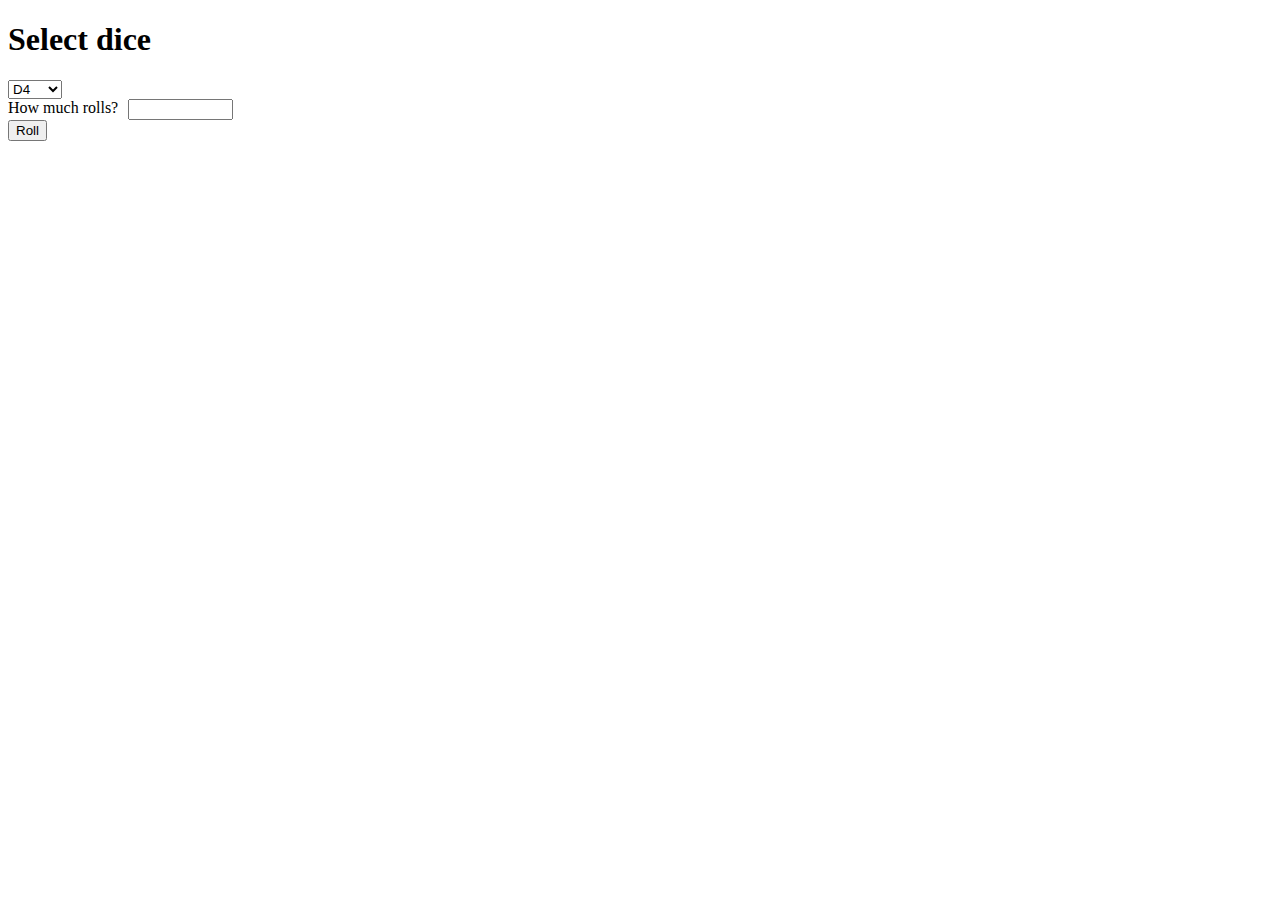
==== commit bea622c1: "sa" ====
--- a/index.html
+++ b/index.html
@@ -1,487 +1,27 @@
 <!DOCTYPE html>
-<html lang="ru" class="page">
-
+<html lang="en">
 <head>
   <meta charset="UTF-8">
-  <meta name="viewport" content="width=device-width, initial-scale=1">
-  <link href="css/normalize.css" rel="stylesheet">
-  <link href="css/min-style.css" rel="stylesheet">
-  <title>Техномарт</title>
+  <meta name="viewport" content="width=device-width, initial-scale=1.0">
+  <title>characteristic generator</title>
 </head>
-
-<body class="page-body">
-
-  <header class="main-header">
-    <div class="header-up-menu">
-      <div class="container">
-        <div class="header-up-menu-flex">
-          <a class="header-logo header-logo--nopointer" aria-label="Логотип компании технормарт">
-            <svg width="108" height="18" viewBox="0 0 108 18" fill="none">
-              <path fill-rule="evenodd" clip-rule="evenodd"
-                d="M103.847 2.65853V17.4498H101.734V2.65853H97.9779V1.01506H107.604V2.65853H103.847ZM95.7123 11.3572C95.3444 11.819 94.8827 12.1477 94.327 12.3433C93.7714 12.539 93.1101 12.6368 92.3431 12.6368C91.9831 12.6368 91.5762 12.6133 91.1223 12.5664C90.6683 12.5194 90.2927 12.4646 89.9953 12.402V17.4498H87.8823V1.24984C88.477 1.07766 89.0757 0.95636 89.6783 0.885926C90.281 0.815491 90.9344 0.780273 91.6388 0.780273C92.5779 0.780273 93.3762 0.8781 94.0336 1.07375C94.6909 1.2694 95.2231 1.59419 95.6301 2.0481C96.037 2.50201 96.3344 3.10462 96.5223 3.85593C96.7101 4.60723 96.804 5.53853 96.804 6.64984C96.804 7.79245 96.714 8.74723 96.534 9.51419C96.354 10.2811 96.0801 10.8955 95.7123 11.3572ZM94.5149 4.5368C94.3975 3.97332 94.2136 3.52723 93.9631 3.19853C93.7127 2.86984 93.3957 2.63897 93.0123 2.50593C92.6288 2.37288 92.1709 2.30636 91.6388 2.30636H89.9953V10.9933H91.6388C92.1709 10.9933 92.6288 10.9268 93.0123 10.7938C93.3957 10.6607 93.7127 10.4298 93.9631 10.1011C94.2136 9.77245 94.3975 9.32636 94.5149 8.76288C94.6322 8.1994 94.6909 7.49506 94.6909 6.64984C94.6909 5.80462 94.6322 5.10027 94.5149 4.5368ZM82.5996 13.2238H77.904L76.8475 17.4498H74.7344L78.7257 1.01506H81.7779L85.7692 17.4498H83.6562L82.5996 13.2238ZM80.2988 3.36288H80.2049L78.2562 11.5803H82.2475L80.2988 3.36288ZM70.1562 5.24114H70.0388L66.6344 15.3368H64.5214L61.117 5.24114H60.9996L60.2953 17.4498H58.1823L59.1214 1.01506H61.704L65.5309 12.2846H65.6249L69.4518 1.01506H72.0344L72.9736 17.4498H70.8605L70.1562 5.24114ZM54.3788 15.9238C53.9405 16.5655 53.4123 17.0194 52.794 17.2855C52.1757 17.5516 51.4675 17.6846 50.6692 17.6846C49.8709 17.6846 49.1627 17.5516 48.5444 17.2855C47.9262 17.0194 47.3979 16.5655 46.9596 15.9238C46.5214 15.282 46.1888 14.4172 45.9618 13.3294C45.7349 12.2416 45.6214 10.8759 45.6214 9.23245C45.6214 7.58897 45.7349 6.22332 45.9618 5.13549C46.1888 4.04766 46.5214 3.18288 46.9596 2.54114C47.3979 1.8994 47.9262 1.44549 48.5444 1.1794C49.1627 0.913317 49.8709 0.780273 50.6692 0.780273C51.4675 0.780273 52.1757 0.913317 52.794 1.1794C53.4123 1.44549 53.9405 1.8994 54.3788 2.54114C54.817 3.18288 55.1496 4.04766 55.3766 5.13549C55.6036 6.22332 55.717 7.58897 55.717 9.23245C55.717 10.8759 55.6036 12.2416 55.3766 13.3294C55.1496 14.4172 54.817 15.282 54.3788 15.9238ZM53.3575 5.75766C53.1931 4.84984 52.9779 4.12984 52.7118 3.59766C52.4457 3.06549 52.1327 2.69766 51.7727 2.49419C51.4127 2.29071 51.0449 2.18897 50.6692 2.18897C50.2936 2.18897 49.9257 2.29071 49.5657 2.49419C49.2057 2.69766 48.8927 3.06549 48.6266 3.59766C48.3605 4.12984 48.1453 4.84984 47.9809 5.75766C47.8166 6.66549 47.7344 7.82375 47.7344 9.23245C47.7344 10.6411 47.8166 11.7994 47.9809 12.7072C48.1453 13.6151 48.3605 14.3351 48.6266 14.8672C48.8927 15.3994 49.2057 15.7672 49.5657 15.9707C49.9257 16.1742 50.2936 16.2759 50.6692 16.2759C51.0449 16.2759 51.4127 16.1742 51.7727 15.9707C52.1327 15.7672 52.4457 15.3994 52.7118 14.8672C52.9779 14.3351 53.1931 13.6151 53.3575 12.7072C53.5218 11.7994 53.604 10.6411 53.604 9.23245C53.604 7.82375 53.5218 6.66549 53.3575 5.75766ZM40.6909 9.9368H35.7605V17.4498H33.6475V1.01506H35.7605V8.29332H40.6909V1.01506H42.804V17.4498H40.6909V9.9368ZM29.5396 17.4498L26.6048 10.4064L23.67 17.4498H21.5569L25.0787 8.99766L21.9091 1.01506H24.0222L26.6048 7.58897L29.1874 1.01506H31.3004L28.1309 8.99766L31.6526 17.4498H29.5396ZM12.283 1.01506H20.2656V2.65853H14.3961V8.05853H19.5613V9.70201H14.3961V15.8064H20.2656V17.4498H12.283V1.01506ZM6.64825 17.4498H4.53521V2.65853H0.778687V1.01506H10.4048V2.65853H6.64825V17.4498Z"
-                fill="white" />
-            </svg>
-          </a>
-          <form action="https://echo.htmlacademy.ru" method="post">
-            <label class="input-box">
-              <span class="visually-hidden">Поиск</span>
-              <input type="search" name="search" placeholder="Поиск:">
-              <svg width="17" height="17" viewBox="0 0 17 17" fill="none">
-                <path fill-rule="evenodd" clip-rule="evenodd"
-                  d="M13.458 12.044L17 15.586L15.586 17L12.044 13.458C10.782 14.421 9.21 15 7.5 15C3.35786 15 0 11.6421 0 7.5C0 3.35786 3.35786 0 7.5 0C11.6421 0 15 3.35786 15 7.5C15.0001 9.14309 14.4581 10.7403 13.458 12.044ZM7.5 2C4.467 2 2 4.467 2 7.5C2.00331 10.5362 4.4638 12.9967 7.5 13C10.532 13 13 10.532 13 7.5C13 4.467 10.532 2 7.5 2Z" />
-              </svg>
-            </label>
-          </form>
-          <div class="header-buttons-box">
-            <a href="#" class="bookmark" aria-label="Кнопка закладки">
-              Закладки: 0
-            </a>
-            <a href="#" class="cart" aria-label="Кнопка корзины">
-              Корзина: 0
-            </a>
-            <a href="#" class="button-checkout" aria-label="Кнопка оформить заказ">
-              Оформить заказ
-            </a>
-          </div>
-        </div>
-      </div>
-    </div>
-    <div class="container">
-      <div class="header-main-flex">
-        <p>
-          Интернет-магазин
-          строительных материалов
-          и&nbsp;инструментов для ремонта
-        </p>
-        <div class="contacts">
-          <a href="tel:+78125550555" class="phone-number" aria-label="Телефон компании">
-            +7 (812) 555-05-55
-          </a>
-          <address class="address">
-            г. Санкт-Петербург, ул. Б. Конюшенная, д. 19/8
-          </address>
-        </div>
-        <div class="link-box">
-          <a href="#" class="enter-link" aria-label="Войти в аккаунт">
-            Войти
-            <svg width="20" height="17" viewBox="0 0 20 17" fill="none">
-              <path d="M14.1667 8.5L5.71429 0V6H0V11H5.71429V17L14.1667 8.5Z" />
-              <path
-                d="M16.1771 15.01H11.3895V17H16.1771C18.2514 17 19.0381 15.19 19.0619 13.974V3.028C19.0381 1.811 18.2514 0 16.1771 0H11.3895V1.99H16.1771C16.9762 1.99 17.1219 2.671 17.1391 3.047V13.951C17.1229 14.327 16.9762 15.01 16.1771 15.01Z" />
-            </svg>
-          </a>
-          <a href="#" class="reg-link" aria-label="Регистрация на сайте">
-            Регистрация
-          </a>
-        </div>
-      </div>
-      <nav class="main-navigate">
-        <ul>
-          <li>
-            <a>Главная</a>
-          </li>
-          <li>
-            <a href="#">Компания</a>
-          </li>
-          <li>
-            <a href="catalog.html">Каталог</a>
-          </li>
-          <li>
-            <a href="#">Новости</a>
-          </li>
-          <li>
-            <a href="#">Спецпредложения</a>
-          </li>
-          <li>
-            <a href="#">Доставка</a>
-          </li>
-          <li>
-            <a href="#">Контакты</a>
-          </li>
-        </ul>
-      </nav>
-    </div>
-  </header>
-
-
-
-
-
-
-
-  <main>
-    <div class="container mar-top">
-      <h1 class="visually-hidden">Сайт компании Техномарт</h1>
-      <section class="main-services-grid">
-        <h2 class="visually-hidden">Услуги</h2>
-        <div class="material sec-pading new">
-          <h3>Материалы</h3>
-          <a href="#" aria-label="Материалы"><span>На любой вкус</span></a>
-        </div>
-        <div class="instrument sec-pading">
-          <h3>Инструмент</h3>
-          <a href="#" aria-label="Инструмент"><span>На все случаи</span></a>
-        </div>
-        <div class="tech sec-pading">
-          <h3>Техника</h3>
-          <a href="#" aria-label="Техника"><span>Для стройки</span></a>
-        </div>
-        <div class="discounts sec-pading">
-          <h3>Скидки 50%</h3>
-          <a href="#" aria-label="Скидки"><span>На 350 товаров</span></a>
-        </div>
-        <div class="deliviry sec-pading">
-          <h3>Доставка</h3>
-          <a href="#" aria-label="Доставка"><span>Бесплатно</span></a>
-        </div>
-        <div class="slider">
-          <ul class="slider-list">
-            <li class="js-slider slider-list-item">
-              <h3>Перфораторы</h3>
-              <span>Настоящие мужские игрушки</span>
-              <a href="catalog.html">Открыть каталог</a>
-              <img src="img/perfotrators.jpg" alt="Пример работы перфоратора" width="620" height="266">
-            </li>
-            <li class="js-slider slider-list-item hidden">
-              <h3>Дрели</h3>
-              <span>Настоящие мужские игрушки</span>
-              <a href="catalog.html">Открыть каталог</a>
-              <img src="img/drills.jpg" alt="Пример работы дрели" width="620" height="266">
-            </li>
-          </ul>
-          <div>
-            <button type="button" class="button-slide button-slide--left" aria-label="Предыдущий слайд"></button>
-            <button type="button" class="button-slide button-slide--right" aria-label="Следущий слайд"></button>
-            <button type="button" class="button-slide-active button-slide-active-current"
-              aria-label="Первый слайд"></button>
-            <button type="button" class="button-slide-active button-slide-active--left"
-              aria-label="Второй слайд"></button>
-          </div>
-        </div>
-      </section>
-      <section class="pop-sale">
-        <div class="sec-title">
-          <h2 class="title title--color">Популярные товары:</h2>
-          <a href="#">Все популярные товары</a>
-        </div>
-        <ul class="list-flex">
-          <li class="list-flex-item">
-            <div class="card-img-wrapper">
-              <img src="img/bosch9000.jpg" alt="Перфоратор BOSCH BFG 9000" width="184" height="164">
-            </div>
-            <h3>Перфоратор BOSCH BFG 9000</h3>
-            <span class="prise-linethrough prise-linethrough--index">32500 Р.</span>
-            <span class="prise-holder">25500 Р.</span>
-            <div class="buy-cart">
-              <a href="#" class="js-cart buy-cart-buy">Купить</a>
-              <a href="#" class="buy-cart-bookmark">В закладки</a>
-            </div>
-          </li>
-          <li class="new list-flex-item">
-            <div class="card-img-wrapper">
-              <img src="img/bosch3000.jpg" alt="Перфоратор BOSCH BFG 3000" width="127" height="112">
-            </div>
-            <h3>Перфоратор BOSCH BFG 3000</h3>
-            <span class="prise-linethrough prise-linethrough--index">22500 Р.</span>
-            <span class="prise-holder">15500 Р.</span>
-            <div class="buy-cart">
-              <a href="#" class="js-cart buy-cart-buy">Купить</a>
-              <a href="#" class="buy-cart-bookmark">В закладки</a>
-            </div>
-          </li>
-          <li class="list-flex-item">
-            <div class="card-img-wrapper">
-              <img src="img/bosch6000.jpg" alt="Перфоратор BOSCH BFG 6000" width="144" height="128">
-            </div>
-            <h3>Перфоратор BOSCH BFG 6000</h3>
-            <span class="prise-linethrough prise-linethrough--index">30500 Р.</span>
-            <span class="prise-holder">25500 Р.</span>
-            <div class="buy-cart">
-              <a href="#" class="js-cart buy-cart-buy">Купить</a>
-              <a href="#" class="buy-cart-bookmark">В закладки</a>
-            </div>
-          </li>
-          <li class="new list-flex-item">
-            <div class="card-img-wrapper">
-              <img src="img/bosch2000.jpg" alt="Перфоратор BOSCH BFG 2000" width="127" height="112">
-            </div>
-            <h3>Перфоратор BOSCH BFG 2000</h3>
-            <span class="prise-holder ">12500 Р.</span>
-            <div class="buy-cart">
-              <a href="#" class="js-cart buy-cart-buy">Купить</a>
-              <a href="#" class="buy-cart-bookmark">В закладки</a>
-            </div>
-          </li>
-        </ul>
-      </section>
-      <section class="manifactoure-sec">
-        <div class="sec-title sec-title--manifacture">
-          <h2 class="title title--color">Популярные производители:</h2>
-          <a href="#" class="sec-link">Все производители</a>
-        </div>
-        <ul class="manf-flex-list">
-          <li>
-            <a href="#" aria-label="Производитель Bosch">
-              <img src="img/bosch_logo.jpg" alt="Логотип BOSCH" width="220" height="145">
-            </a>
-          </li>
-          <li>
-            <a href="#" aria-label="Производитель Makita">
-              <img src="img/makita_logo.jpg" alt="Логотип MAKITA" width="220" height="145">
-            </a>
-          </li>
-          <li>
-            <a href="#" aria-label="Производитель DeWalt">
-              <img src="img/dewalt_logo.jpg" alt="Логотип DeWALT" width="220" height="145">
-            </a>
-          </li>
-          <li>
-            <a href="#" aria-label="Производитель Интерскол">
-              <img src="img/interscol_logo.jpg" alt="Логотип ИНТЕРСКОЛ" width="220" height="145">
-            </a>
-          </li>
-          <li>
-            <a href="#" aria-label="Производитель Hitachi">
-              <img src="img/hitachi_logo.jpg" alt="Логотип HITACHI" width="220" height="145">
-            </a>
-          </li>
-          <li>
-            <a href="#" aria-label="Производитель LG">
-              <img src="img/lg_logo.jpg" alt="Логотип LG" width="220" height="145">
-            </a>
-          </li>
-          <li>
-            <a href="#" aria-label="Производитель AEG Power solutions">
-              <img src="img/aegpe_logo.jpg" alt="Логотип AEG POWER SOLUTIONS" width="220" height="145">
-            </a>
-          </li>
-          <li>
-            <a href="#" aria-label="Производитель Metabo">
-              <img src="img/metabo_logo.jpg" alt="Логотип METABO work.Don't play." width="220" height="145">
-            </a>
-          </li>
-        </ul>
-      </section>
-    </div>
-    <section class="servese-background">
-      <div class="container">
-        <h2 class="title">Сервисы</h2>
-        <p class="servse-text">
-          Хороший интерент-магазин отличается от плохого не только ценами!
-          Мы стараемся изо всех сил, чтобы сделать ваши покупки приятными.
-        </p>
-        <div class="servese-slider">
-          <ul>
-            <li class="servese-slider-item">
-              <a href="#" class="js-servese-tabs servese-slider-active">Доставка</a>
-            </li>
-            <li class="servese-slider-item">
-              <a href="#" class="js-servese-tabs">Гарантия</a>
-            </li>
-            <li class="servese-slider-item">
-              <a href="#" class="js-servese-tabs">Кредит</a>
-            </li>
-          </ul>
-          <div class="js-servese-tabs-content servese-slider-content">
-            <div class="delivery-slider">
-              <h3 class="title title--color">Доставка</h3>
-              <p>
-                Мы с удовольствием доставим ваш товар прямо <br>
-                к вашему подъезду совершенно бесплатно! <br>
-                Ведь мы неплохо заработаем, <br>
-                поднимая его на ваш этаж!
-              </p>
-            </div>
-          </div>
-          <div class="js-servese-tabs-content servese-slider-content hidden">
-            <div class="garanty-slider">
-              <h3 class="title title--color">Гарантия</h3>
-              <p>
-                Если купленный у нас товар поломается или заискрит, <br>
-                а также в случае пожара, спровацированного его <br>
-                возгоранием, вы всегда можете быть уверены в нашей <br>
-                гарантии. Мы обменяем сгоревший товар на новый. <br>
-                Дом уж восстановите как-нибуть сами.
-              </p>
-            </div>
-          </div>
-          <div class="js-servese-tabs-content servese-slider-content hidden">
-            <div class="credit-slider">
-              <h3 class="title title--color">Кредит</h3>
-              <p>
-                Залезть в долговую яму стало проще! <br>
-                Кредитные консультанты придут вам на помощь.
-              </p>
-              <a href="#" aria-label="Оформить заявку на кредит">Отправить заявку</a>
-            </div>
-          </div>
-        </div>
-      </div>
-    </section>
-    <div class="container">
-      <div class="text-section-flex">
-        <section class="text-section">
-          <h2 class="title">Компания &laquo;Техномарт&raquo;</h2>
-          <h3 class="visually-hidden">Немного о доставке</h3>
-          <p class="text-pad">
-            Настоящий мужской шоппинг начинается здесь! Огромный выбор товаров для
-            ремонта и строительства не оставит равнодушным любителей сэкономить на
-            гастарбайтерах.
-          </p>
-          <p>
-            Мы можем доставить ваш товар в самые отдаленные точки России!
-            Техномарт&nbsp;работает со многими транспортными компаниями:
-          </p>
-          <ul>
-            <li>Деловые линии</li>
-            <li>Автотрейдинг</li>
-            <li>ЖелДорЭкспедиция</li>
-          </ul>
-          <a href="#">Подробнее о компании</a>
-        </section>
-        <section class="contact-section">
-          <h2 class="title">Контакты</h2>
-          <span>
-            Вы можете забрать товар сами,
-            заехав в наш офис:
-          </span>
-          <a href="https://yandex.ru/maps/2/saint-petersburg/house/bolshaya_konyushennaya_ulitsa_19_8/Z0kYdQVjSEQPQFtjfXVyeXpgYQ==/?ll=30.323117%2C59.938635&z=17.09"
-            class="js-map map" aria-label="г.Санкт-Петербург, ул.Б. Конюшенная, д. 19/8">
-            <img src="img/map.png" alt="Адрес на карте" width="300" height="158">
-          </a>
-          <a href="#" class="js-form form-link">Заблудились? Напишите нам!</a>
-        </section>
-      </div>
-    </div>
-  </main>
-
-  <footer class="main-footer">
-    <div class="container">
-      <div class="footer-flex-box">
-        <div class="contacts-flex">
-          <a class="footer-logo header-logo--nopointer">
-            <svg width="138" height="23" viewBox="0 0 138 23" fill="none">
-              <path fill-rule="evenodd" clip-rule="evenodd"
-                d="M132.694 3.39695V22.297H129.994V3.39695H125.194V1.29695H137.494V3.39695H132.694ZM122.299 14.5119C121.829 15.1019 121.239 15.5219 120.529 15.7719C119.819 16.0219 118.974 16.1469 117.994 16.1469C117.534 16.1469 117.014 16.1169 116.434 16.0569C115.854 15.9969 115.374 15.9269 114.994 15.8469V22.2969H112.294V1.59695C113.054 1.37695 113.819 1.22195 114.589 1.13195C115.359 1.04195 116.194 0.996948 117.094 0.996948C118.294 0.996948 119.314 1.12195 120.154 1.37195C120.994 1.62195 121.674 2.03695 122.194 2.61695C122.714 3.19695 123.094 3.96695 123.334 4.92695C123.574 5.88695 123.694 7.07695 123.694 8.49695C123.694 9.95695 123.579 11.1769 123.349 12.1569C123.119 13.1369 122.769 13.9219 122.299 14.5119ZM120.769 5.79694C120.619 5.07694 120.384 4.50694 120.064 4.08694C119.744 3.66694 119.339 3.37194 118.849 3.20194C118.359 3.03194 117.774 2.94694 117.094 2.94694H114.994V14.0469H117.094C117.774 14.0469 118.359 13.9619 118.849 13.7919C119.339 13.6219 119.744 13.3269 120.064 12.9069C120.384 12.4869 120.619 11.9169 120.769 11.1969C120.919 10.4769 120.994 9.57694 120.994 8.49694C120.994 7.41694 120.919 6.51694 120.769 5.79694ZM105.544 16.897H99.544L98.194 22.297H95.494L100.594 1.29695H104.494L109.594 22.297H106.894L105.544 16.897ZM102.604 4.29694H102.484L99.994 14.7969H105.094L102.604 4.29694ZM89.644 6.69695H89.494L85.144 19.597H82.444L78.094 6.69695H77.944L77.044 22.297H74.344L75.544 1.29695H78.844L83.734 15.697H83.854L88.744 1.29695H92.044L93.244 22.297H90.544L89.644 6.69695ZM69.484 20.3469C68.924 21.1669 68.249 21.7469 67.459 22.0869C66.669 22.4269 65.764 22.5969 64.744 22.5969C63.724 22.5969 62.819 22.4269 62.029 22.0869C61.239 21.7469 60.564 21.1669 60.004 20.3469C59.444 19.5269 59.019 18.4219 58.729 17.0319C58.439 15.6419 58.294 13.8969 58.294 11.7969C58.294 9.69695 58.439 7.95195 58.729 6.56195C59.019 5.17195 59.444 4.06695 60.004 3.24695C60.564 2.42695 61.239 1.84695 62.029 1.50695C62.819 1.16695 63.724 0.996948 64.744 0.996948C65.764 0.996948 66.669 1.16695 67.459 1.50695C68.249 1.84695 68.924 2.42695 69.484 3.24695C70.044 4.06695 70.469 5.17195 70.759 6.56195C71.049 7.95195 71.194 9.69695 71.194 11.7969C71.194 13.8969 71.049 15.6419 70.759 17.0319C70.469 18.4219 70.044 19.5269 69.484 20.3469ZM68.179 7.35695C67.969 6.19695 67.694 5.27695 67.354 4.59695C67.014 3.91695 66.614 3.44695 66.154 3.18695C65.694 2.92695 65.224 2.79695 64.744 2.79695C64.264 2.79695 63.794 2.92695 63.334 3.18695C62.874 3.44695 62.474 3.91695 62.134 4.59695C61.794 5.27695 61.519 6.19695 61.309 7.35695C61.099 8.51695 60.994 9.99695 60.994 11.7969C60.994 13.5969 61.099 15.0769 61.309 16.2369C61.519 17.3969 61.794 18.3169 62.134 18.9969C62.474 19.6769 62.874 20.1469 63.334 20.4069C63.794 20.6669 64.264 20.7969 64.744 20.7969C65.224 20.7969 65.694 20.6669 66.154 20.4069C66.614 20.1469 67.014 19.6769 67.354 18.9969C67.694 18.3169 67.969 17.3969 68.179 16.2369C68.389 15.0769 68.494 13.5969 68.494 11.7969C68.494 9.99695 68.389 8.51695 68.179 7.35695ZM51.994 12.697H45.694V22.297H42.994V1.29695H45.694V10.597H51.994V1.29695H54.694V22.297H51.994V12.697ZM37.745 22.297L33.995 13.297L30.245 22.297H27.545L32.045 11.497L27.995 1.29695H30.695L33.995 9.69695L37.295 1.29695H39.995L35.945 11.497L40.445 22.297H37.745ZM15.695 1.29695H25.895V3.39695H18.395V10.297H24.995V12.397H18.395V20.197H25.895V22.297H15.695V1.29695ZM8.495 22.297H5.795V3.39695H0.994999V1.29695H13.295V3.39695H8.495V22.297Z"
-                fill="white" />
-            </svg>
-          </a>
-          <address>
-            г. Санкт-Петербург, ул. Б. Конюшенная, д. 19/8
-          </address>
-          <a href="tel:+78125550555" class="footer-phone" aria-label="Телефон компании">
-            +7 (812) 555-05-55
-          </a>
-        </div>
-        <div class="ul-flex">
-          <ul class="footer-list-a">
-            <li>
-              <a href="#">Компания</a>
-            </li>
-            <li>
-              <a href="#">Новости</a>
-            </li>
-            <li>
-              <a href="catalog.html">Каталог</a>
-            </li>
-            <li>
-              <a href="#">Доставка</a>
-            </li>
-            <li>
-              <a href="#">Контакты</a>
-            </li>
-          </ul>
-          <ul class="footer-list-b">
-            <li>
-              <a href="#">Материалы</a>
-            </li>
-            <li>
-              <a href="#">Техника</a>
-            </li>
-            <li>
-              <a href="#">Инструмент</a>
-            </li>
-            <li>
-              <a href="#">Спецпредложения</a>
-            </li>
-          </ul>
-        </div>
-      </div>
-    </div>
-    <div class="copy-box">
-      <div class="container">
-        <div class="copirat-felx-box">
-          <div class="copyright">
-            &copy; 2010-2019 Компания &laquo;Техномарт&raquo; <br>
-            Все права защищены
-          </div>
-          <ul class="social-icons">
-            <li>
-              <a href="#" class="vk" aria-label="Мы в Контакте"></a>
-            </li>
-            <li>
-              <a href="#" class="facebook" aria-label="Мы в Фейсбук"></a>
-            </li>
-            <li>
-              <a href="#" class="instagram" aria-label="Мы в Инстограм"></a>
-            </li>
-          </ul>
-          <div class="developers">
-            <span class="mail">
-              Oбратная связь:
-              <a href="mailto:mail@htmlacademy.ru" aria-label="Наш Email">mail@htmlacademy.ru</a>
-            </span>
-            <span class="developer">
-              Разработано &ndash;
-              <a href="https://htmlacademy.ru/intensive/htmlcss" aria-label="Сайт разработчика">htmlacademy.ru</a>
-            </span>
-          </div>
-        </div>
-      </div>
-    </div>
-  </footer>
-
-  <div class="js-map-modale popup-map">
-    <div class="iframe">
-      <iframe title="Адрес компании на карте"
-        src="https://yandex.ru/map-widget/v1/?um=constructor%3A9cfc566d236d00d9fb38593831b7e65cd8dfeaa9be7239e379272db6b9f8bec5&amp;source=constructor"
-        width="943" height="449">
-      </iframe>
-      <button type="button" class="button-close button-close--iframe" aria-label="Закрыть карту"></button>
-    </div>
-  </div>
-
-  <div class="js-form-modale form-popup">
-    <button type="button" class="button-close button-close--form" aria-label=" Закрыть окно"></button>
-    <form class="form-flex-box" action="https://echo.htmlacademy.ru" method="post">
-      <div class="form-flex-box-text">
-        <label class="name">Ваше имя:
-          <input type="text" class="js-name" name="name" placeholder="Имя Фамилия">
-        </label>
-        <label>Ваш e-mail:
-          <input type="email" class="js-email" name="email" placeholder="email@example.com">
-        </label>
-      </div>
-      <div class="textarea-container">
-        <label for="textarea" class="textarea">Текст письма:</label>
-        <textarea name="letter" placeholder="В свободной форме" id="textarea"></textarea>
-      </div>
-      <div class="button-container">
-        <button type="submit" class="button-submit js-submit">Отправить</button>
-      </div>
-    </form>
-  </div>
-
-  <div class="js-cart-modale cart-popup-wrapper">
-    <button type="button" class="button-close button-close--cart" aria-label="Закрыть окно"></button>
-    <span>Товар добавлен в корзину!</span>
-    <div class="link-cart-wrapper">
-      <a href="#" class="link-cart-order" aria-label="Перейти к оформлению покупки">Оформить заказ</a>
-      <a href="#" class="js-contine link-cart-contine" aria-label="Продолжить покупки">Продолжить покупки</a>
-    </div>
-  </div>
-
-  <script src="./js/min-script.js"></script>
+<body>
+  <h1>Select dice</h1>
+  <select id="dice">
+    <option value="4">D4</option>
+    <option value="6">D6</option>
+    <option value="8">D8</option>
+    <option value="10">D10</option>
+    <option value="12">D12</option>
+    <option value="20">D20</option>
+    <option value="100">D100</option>
+  </select>
+  <label style="display: flex;">
+    <span style="margin-right: 10px;">How much rolls?</span>
+    <input type="text" value="" name="rollcount" id="rollcount" size="10">
+  </label>
+  <button type="button" id="roll">Roll</button>
+  <span style="display: none;" id="result"></span>
+  <script src="index.js"></script>
 </body>
-
 </html>
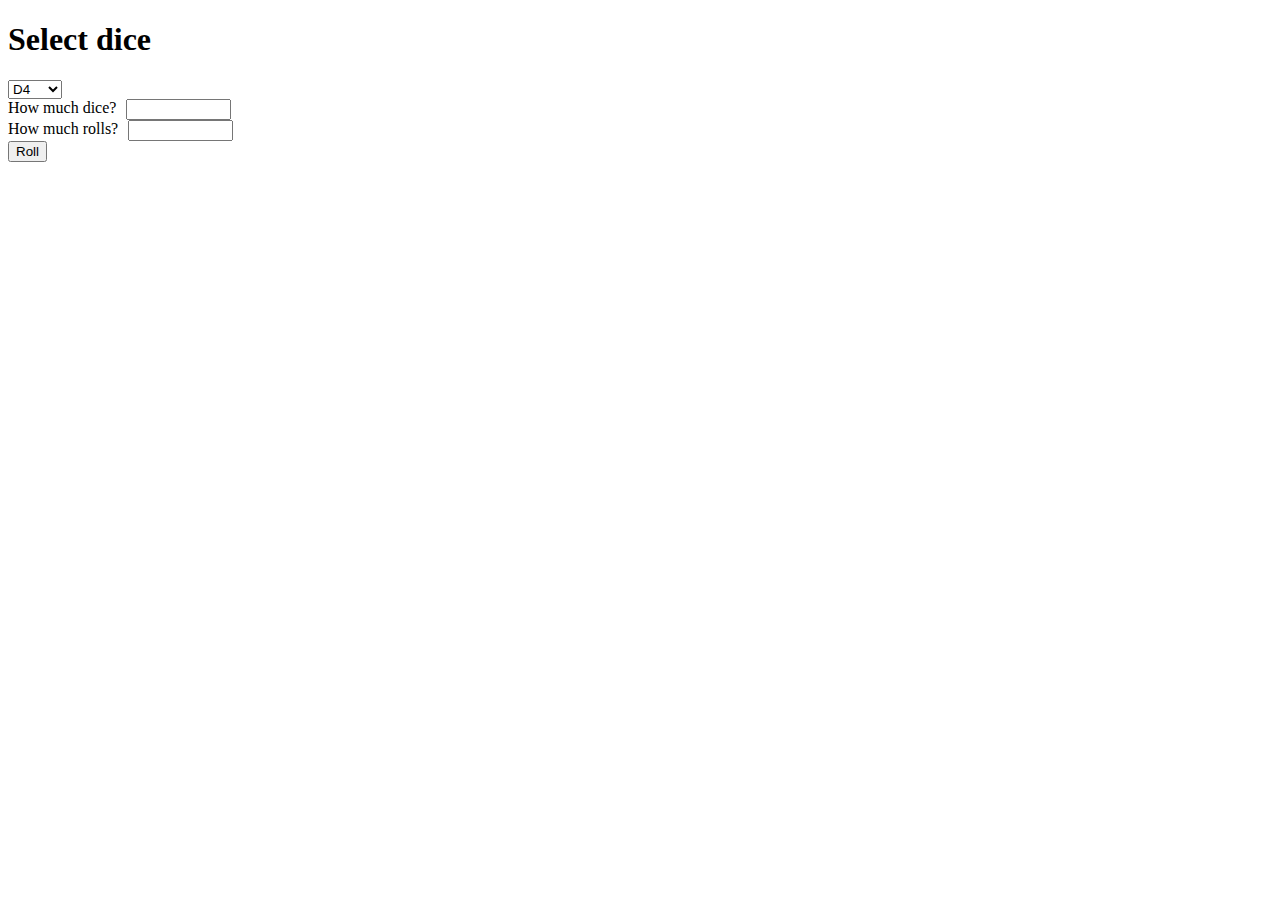
==== commit 1c62380f: "da" ====
--- a/index.html
+++ b/index.html
@@ -17,11 +17,17 @@
     <option value="100">D100</option>
   </select>
   <label style="display: flex;">
+    <span style="margin-right: 10px;">How much dice?</span>
+    <input type="text" value="" name="dicecount" id="dicecount" size="10">
+  </label>
+  <label style="display: flex;">
     <span style="margin-right: 10px;">How much rolls?</span>
     <input type="text" value="" name="rollcount" id="rollcount" size="10">
   </label>
   <button type="button" id="roll">Roll</button>
-  <span style="display: none;" id="result"></span>
+  <span
+    style="display: block;position: absolute;top: 50%;left: 50%;transform: translate(-50%, -50%);font-size: 30px;width: 500px;word-break: break-all;"
+    id="result"></span>
   <script src="index.js"></script>
 </body>
 </html>
